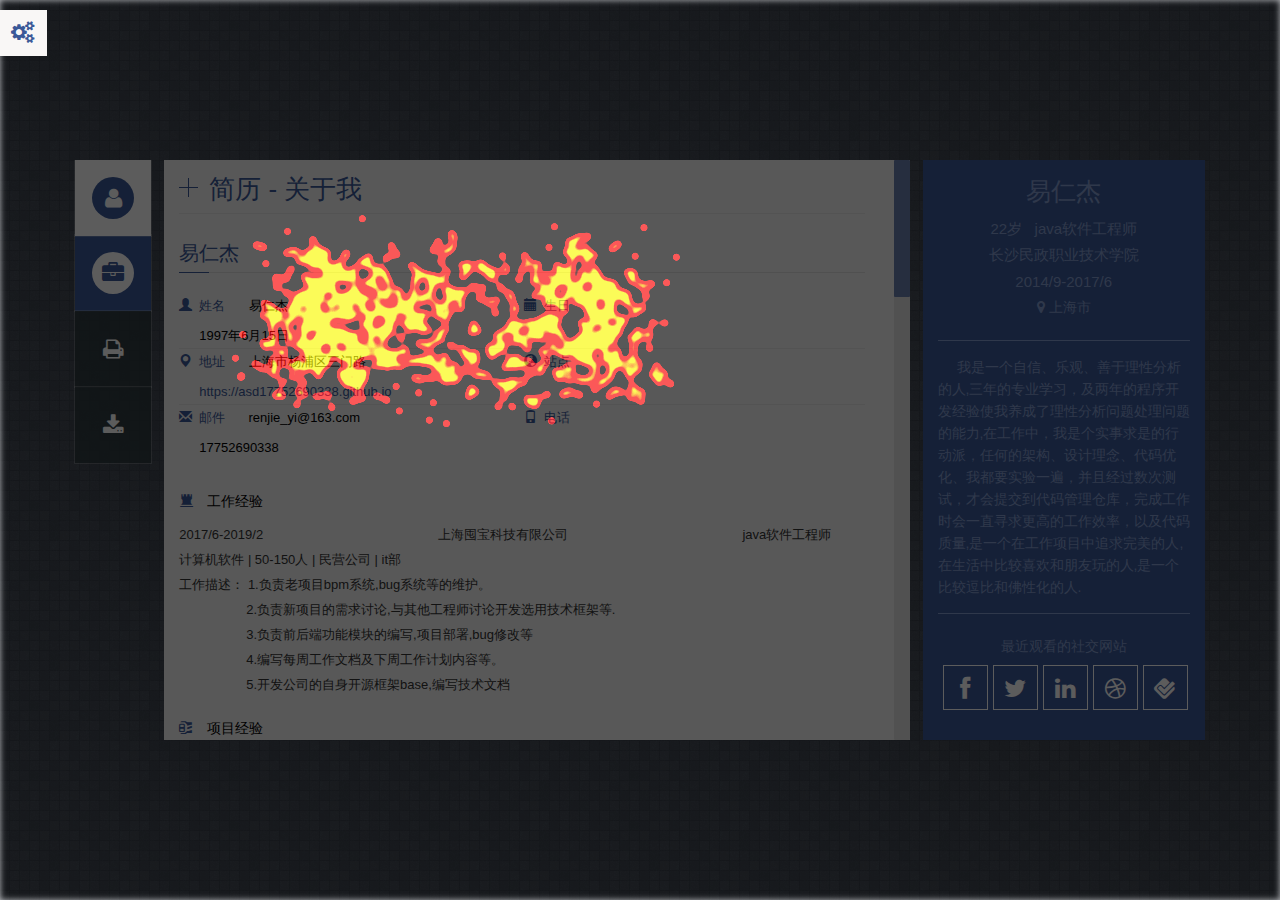
==== index.html @ 380b1f89 "qwe" ====
<!DOCTYPE html>
<!--[if lt IE 7]>      <html class="no-js lt-ie9 lt-ie8 lt-ie7"> <![endif]-->
<!--[if IE 7]>         <html class="no-js lt-ie9 lt-ie8"> <![endif]-->
<!--[if IE 8]>         <html class="no-js lt-ie9"> <![endif]-->
<!--[if gt IE 8]><!-->
<html class="no-js">
<!--<![endif]-->

<head>

  <title>易仁杰</title>
  <meta name="keywords" content="易仁杰个人主页" />
  <meta name="description" content="易仁杰个人主页" />
  <meta http-equiv="content-type" content="text/html; charset=utf-8" />
  <meta http-equiv="X-UA-Compatible" content="IE=edge,chrome=1">
  <meta name="viewport" content="width=device-width, initial-scale=1, maximum-scale=1" />
  <!-- CSS | bootstrap -->
  <!-- Credits: http://getbootstrap.com/ -->
  <link rel="stylesheet" type="text/css" href="css/bootstrap.min.css" />
  <!-- CSS | font-awesome -->
  <!-- Credits: http://fortawesome.github.io/Font-Awesome/icons/ -->
  <link rel="stylesheet" type="text/css" href="css/font-awesome.min.css" />
  <!-- CSS | animate -->
  <!-- Credits: http://daneden.github.io/animate.css/ -->
  <link rel="stylesheet" type="text/css" href="css/animate.min.css" />
  <!-- CSS | Normalize -->
  <!-- Credits: http://manos.malihu.gr/jquery-custom-content-scroller -->
  <link rel="stylesheet" type="text/css" href="css/jquery.mCustomScrollbar.css" />
  <!-- CSS | Colors -->
  <link rel="stylesheet" type="text/css" href="css/colors/DarkBlue.css" id="colors-style" />
  <link rel="stylesheet" type="text/css" href="css/switcher.css" />
  <!-- CSS | Style -->
  <!-- Credits: http://themeforest.net/user/FlexyCodes -->
  <link rel="stylesheet" type="text/css" href="css/main.css" />
  <!-- CSS | prettyPhoto -->
  <!-- Credits: http://www.no-margin-for-errors.com/ -->
  <link rel="stylesheet" type="text/css" href="css/prettyPhoto.css" />
  <!-- Favicon -->
  <link rel="shortcut icon" type="image/x-icon" href="images/favicon/favicon.ico">
  <!--[if IE 7]>
                <link rel="stylesheet" type="text/css" href="css/icons/font-awesome-ie7.min.css"/>
        <![endif]-->

  <style>
    @media only screen and (max-width: 991px) {
      .resp-vtabs .resp-tabs-container {
        margin-left: 13px;
      }
    }

    @media only screen and (min-width: 800px) and (max-width: 991px) {
      .resp-vtabs .resp-tabs-container {
        margin-left: 13px;
        width: 89%;
      }
    }
  </style>

</head>

<body>

  <!--[if lt IE 7]>
                <p class="browsehappy">You are using an <strong>outdated</strong> browser. Please <a href="http://browsehappy.com/">upgrade your browser</a> to improve your experience.</p>
        <![endif]-->

  <!-- Laoding page -->
  <div id="preloader">
    <!-- <div id="spinner"></div> -->
    <canvas id="canvas" text="易仁杰" size="128" width="500" height="600"></canvas>
  </div>

  <!-- .slideshow -->
  <ul class="cb-slideshow" id="cb_slideshow" style="display:none">
    <li><span>Image 01</span>
      <div></div>
    </li>
    <li><span>Image 02</span>
      <div></div>
    </li>
    <li><span>Image 03</span>
      <div></div>
    </li>
    <li><span>Image 04</span>
      <div></div>
    </li>
    <li><span>Image 05</span>
      <div></div>
    </li>
    <li><span>Image 06</span>
      <div></div>
    </li>
  </ul>
  <!-- /.slideshow -->

  <!-- .wrapper -->
  <div class="wrapper">

    <!--- .Content -->
    <section class="tab-content">
      <div class="container">

        <div class="row">

          <div class="col-md-12">

            <div class="row">

              <div class="col-md-3 widget-profil">
                <div class="row">

                  <!-- Profile Image -->
                  <div class="col-lg-12 col-md-12 col-sm-3 col-xs-12 ">

                    <!-- style for simple image profile -->
                    <div class="circle-img" id="pic_prof_2" style="display:none"></div>


                  </div>
                  <!-- End Profile Image -->

                  <div class="col-lg-12 col-md-12 col-sm-9 col-xs-12">


                    <!-- Profile info -->
                    <div id="profile_info">
                      <h1 id="name" class="transition-02">易仁杰</h1>
                      <h4 class="line">22岁 &nbsp; java软件工程师 </h4>
                      <h4 class="line">长沙民政职业技术学院</h4>
                      <h4 class="line">2014/9-2017/6</h4>
                      <h6><span class="fa fa-map-marker"></span> 上海市</h6>
                    </div>

                    <!-- End Profile info -->


                    <!-- Profile Description -->
                    <div id="profile_desc">

                      <p>
                        &nbsp &nbsp &nbsp我是一个自信、乐观、善于理性分析的人,三年的专业学习，及两年的程序开发经验使我养成了理性分析问题处理问题的能力,在工作中，我是个实事求是的行动派，任何的架构、设计理念、代码优化、我都要实验一遍，并且经过数次测试，才会提交到代码管理仓库，完成工作时会一直寻求更高的工作效率，以及代码质量,是一个在工作项目中追求完美的人,在生活中比较喜欢和朋友玩的人,是一个比较逗比和佛性化的人.
                      </p>

                    </div>
                    <!-- End Profile Description -->


                    <!-- Name -->
                    <div id="profile_social">
                      <h6>最近观看的社交网站</h6>

                      <a href="http://www.facebook.com/" target="_blank" title="fackbook"><i class="fa fa-facebook"></i></a>
                      <a href="https://ads.twitter.com/" target="_blank" title="twitter"><i class="fa fa-twitter"></i></a>
                      <a href="https://www.linkedin.com" target="_blank" title="linkedin"><i class="fa fa-linkedin"></i></a>
                      <a href="https://dribbble.com/" target="_blank" title="dribbble"><i class="fa fa fa-dribbble"></i></a>
                      <a href="https://foursquare.com/" target="_blank" title="foursquare"><i class="fa fa-foursquare"></i></a>
                      <div class="clear"></div>
                    </div>
                    <!-- End Name -->
                  </div>

                </div>
              </div>

              <div class="col-md-9 flexy_content" style="padding-left: 0;padding-right: 0;">
                <!-- verticalTab menu -->
                <div id="verticalTab">
                  <ul class="resp-tabs-list">
                    <li class="tabs-profile hi-icon-wrap hi-icon-effect-5 hi-icon-effect-5a profile" data-tab-name="profile" title="我的简历">
                      <span class="tite-list">简历</span>
                      <i class="fa fa-user icon_menu icon_menu_active"></i>
                    </li>

                    <li class="tabs-portfolio hi-icon-wrap hi-icon-effect-5 hi-icon-effect-5a" data-tab-name="portfolio"
                    title="我的作品">
                      <span class="tite-list">我的作品</span>
                      <i class="fa fa-briefcase icon_menu"></i>
                    </li>

                    <span title="打印本页面" id="print"><i class="fa fa-print icon_print"></i> </span>
                    <span title="下载本页面" id="downlowd"><i class="fa fa-download icon_print"></i> </span>
                  </ul>
                  <div class="resp-tabs-container">
                    <div id="profile" class="content_2">
                      <h1 class="h-bloc">简历 - 关于我</h1>
                      <div class="row top-p">
                        <!-- <div class="col-md-6 profile-l"> -->
                        <div class="profile-l">
                          <!--About me-->
                          <div class="title_content">
                            <div class="text_content">易仁杰</div>
                            <div class="clear"></div>
                          </div>
                          <ul class="about">
                            <li>
                              <i class="glyphicon glyphicon-user"></i>
                              <label>姓名</label>
                              <span class="value">易仁杰</span>
                              <i class="glyphicon glyphicon-calendar"></i>
                              <label>生日</label>
                              <span class="value">1997年6月15日</span>
                              <div class="clear"></div>
                            </li>

                            <li>
                              <i class="glyphicon glyphicon-map-marker"></i>
                              <label>地址</label>
                              <span class="value">上海市杨浦区三门路</span>

                              <i class="glyphicon glyphicon-globe"></i>
                              <label>站点</label>
                              <span class="value"><a href="#" target="_blank">https://asd17752690338.github.io</a></span>
                              <div class="clear"></div>
                            </li>

                            <li>
                              <i class="glyphicon glyphicon-envelope"></i>
                              <label>邮件</label>
                              <span class="value">renjie_yi@163.com</span>

                              <i class="glyphicon glyphicon-phone"></i>
                              <label>电话</label>
                              <span class="value">17752690338</span>
                              <div class="clear"></div>
                            </li>
                          </ul>

                          <div class="workgroup">
                            <p style="margin-bottom:10px">
                              <i class="glyphicon glyphicon-tower"></i>
                              <span class="work_js">工作经验</span>
                            </p>
                            <div class="myworkjy">
                              <div class="line1">
                                <span class="f1">2017/6-2019/2</span>
                                <span class="f2">上海囤宝科技有限公司</span>
                                <span class="f3">java软件工程师</span>
                              </div>
                              <div class="line2">
                                <span class="f1">计算机软件 | 50-150人 | 民营公司 | it部</span>
                              </div>
                              <div class="line3">
                                <span class="f1">工作描述：</span>
                                <span class="f2">1.负责老项目bpm系统,bug系统等的维护。</span><br/>
                                <span class="f3">2.负责新项目的需求讨论,与其他工程师讨论开发选用技术框架等.</span><br/>
                                <span class="f4">3.负责前后端功能模块的编写,项目部署,bug修改等</span><br/>
                                <span class="f5">4.编写每周工作文档及下周工作计划内容等。</span><br/>
                                <span class="f6">5.开发公司的自身开源框架base,编写技术文档</span><br/>
                              </div>

                            </div>
                          </div>

                          <div class="workgroup">
                            <p style="margin-bottom:10px">
                              <i class="glyphicon glyphicon-compressed"></i>
                              <span class="work_js">项目经验</span>
                            </p>
                            <div class="myworkjy">
                              <div class="line1">
                                <span class="f1">2018/7-2019/1</span>
                                <span class="f2">玩物得志公众号</span>
                              </div>
                              <div class="line2">
                                <span class="f1">所属公司：上海囤宝信息科技有限公司</span>
                              </div>
                              <div class="line3">
                                <span class="f1">项目描述：</span>
                                <span class="f2">项目开发人数10人(4个后台,2个前端,1个架构师,1个运维,1个测试,1个产品)</span><br/>
                                <span class="f3">开发环境：Mysql8+jdk8+spring5.2.0+mybatis3.4.7+redis3.2+Win7</span><br/>
                                <span class="f4">开发工具：idea+git+maven+微信开发者工具</span><br/>
                                <span class="f5">该项目是用来销售客户公司下的珠宝,玉石,文玩等商品的平台,项目参考了多个公众号的亮点功能,如:一件百货</span><br/>
                                <span class="f6">的店家直播推销功能,拼多多的分享成为该用户下限返佣</span><br/>
                              </div>
                              <div class="line3">
                                <span class="f1">项目收益： </span>
                                <span class="f2">该项目我公司对外接的一个外包项目,大致耗时8个月,项目成本160万,去除公司开发人员工资,公司水电费等费</span><br/>
                                <span class="f3">用,公司盈利余70万</span><br/>
                              </div>
                              <div class="line3">
                                <span class="f1">个人贡献： </span>
                                <span class="f2">在此次项目中,我担任的是java后端开发工程师一职,并开发了部分前端页面
                                                 在该项目中我负责了 商城模块,店</span><br/>
                                <span class="f3">铺模块,类名模块,评价模块四个模块的开发,并且负责多个向外接口的开发,微信分享,芝麻的实名认证,微信支付</span><br/>
                                <span class="f4">宝的支付对接,快递鸟的快递查询</span><br/>
                              </div>
                              <div class="line3">
                                <span class="f1">个人学习： </span>
                                <span class="f2">在本次项目中,对于ssm后端项目+maven管理框架的搭建更加的熟练了,对于rabbitmq消息队列的使用场景及</span><br/>
                                <span class="f3">技术应用有了更深次的了解,在编写代码时更加注意代码规范(阿里规范),项目中,接触学习了docker和zk的使</span><br/>
                                <span class="f4">用.</span><br/>
                              </div>
                            </div>

                            <div class="myworkjy">
                              <div class="line1">
                                <span class="f1">2017/10-2018/6</span>
                                <span class="f2">隱藝匯公众号</span>
                              </div>
                              <div class="line2">
                                <span class="f1">所属公司：上海囤宝信息科技有限公司</span>
                              </div>
                              <div class="line3">
                                <span class="f1">项目描述：</span>
                                <span class="f2">该项目主要用来实现本公司旗下的酒店、餐饮、企业管理、创意服务、工艺礼品等领域整合的一个公众号项</span><br/>
                                <span class="f3">目.</span><br/>
                                <span class="f3">开发人数:7人 (2个后端 2个前端 1个测试 1个架构师 1个运维)</span><br/>
                                <span class="f4">开发环境：Mysql8+jdk8+spring4.6.2+mybatis3.1.5+redis2.8+Win7</span><br/>
                                <span class="f5">生产环境：Mysql8+jdk8+spring4.6.2+mybatis3.1.5+redis2.8+Linux</span><br/>
                                <span class="f6">开发工具：idea+git+maven+微信开发者工具</span><br/>
                              </div>

                              <div class="line3">
                                <span class="f1">个人贡献： </span>
                                <span class="f2">酒店:(休闲模块,订餐模块,住房模块,酒店用户模块,订单模块)</span><br/>
                                <span class="f3">企业管理(企业文化模块,视频管理模块,企业资料管理模块,企业规则管理模块)</span><br/>
                                <span class="f3">工艺礼品(工艺管理模块,会员积分模块,优惠券模块,礼品管理模块) </span><br/>
                              </div>
                              <div class="line3">
                                <span class="f1">个人学习： </span>
                                <span class="f2">在本次项目中,使我在学校学习的知识运用于实践中,加深我对于java知识语法的理解,对ssm框架的应用变得更</span><br/>
                                <span class="f3">为熟练,项目中为了项目进度学习前端的es6+vue的使用,对于后端的spring运用不在偏于理论, 熟练掌握了ssm</span><br/>
                                <span class="f3">的使用和redis缓存数据库的使用,并且清楚对于软件的一系列构建过程,并在此项目中接触了高并发,微服务等</span><br/>
                                <span class="f3">概念</span><br/>
                              </div>
                            </div>

                          </div>




                        </div>

                        <!-- End left-wrap -->

                        <!-- 注销了轮播 -->
                        <!-- <div class="col-md-6 profile-r">
                          <div class="cycle-slideshow">
                            <img src="images/img-profile/about_1.jpg" alt="" />
                            <img src="images/img-profile/about_2.png" alt="" />
                            <img src="images/img-profile/about_3.png" alt="" />
                          </div>
                        </div> -->

                      </div>

                      <div class="clear"></div>
                      <div class="row" id="services">
                      </div>
                      <!-- End Services -->
                      <div class="copyrights">Collect from <a href="http://www.mycodes.net/">免费模板</a></div>
                      <div class="clear"></div>
                      <div class="row">
                        <div class="col-md-12">
                          <div class="bottom-p">
                            <div class="title_content">
                              <div class="text_content">主题</div>
                              <div class="clear"></div>
                            </div>
                            <div class="panel-group" id="accordion">
                              <div class="panel panel-default">
                                <div class="panel-heading">
                                  <h4 class="panel-title">
                            <a data-toggle="collapse" data-parent="#accordion" href="#collapseOne" class="collapse_tabs">
                                专业知识
                                <i class="glyphicon glyphicon-chevron-up" style="float: right;font-size: 13px;"></i>
                            </a>
                        </h4>
                                </div>
                                <div id="collapseOne" class="panel-collapse collapse in">
                                  <div>
                                    1.熟练的使用java语言进行面向对象程序设计,有良好的编程习惯，熟悉常用的Java API,包括集合框架、多线程(并发编程)、I/O、Socket、JDBC、XML、反射、泛型。<br/> 2.熟练基于JSP和Servlet的Java Web开发，对于Servlet和JSP的工作原理和生命周期有深入了解,熟悉使用JSTL和EL编写无脚本动态页面、使用过监听器、过滤器等Web组件以及MVC架构模式进行Java Web项目开发的经验。<br/>                                    3.对Spring的IOC容器和AOP原理了解过,熟悉Spring框架管理各种Web组件及其依赖关系,熟悉Spring进行事务、日志、安全性等的管理,有使用Spring MVC作为表示层技术以及使用Spring提供的持久性支持进行Web项目开发的经验,熟悉Spring对其他框架的集合。<br/> 4. 熟练使用mybatis这种orm框架的用法,包括视图,函数等性能调优api.<br/> 5.熟练的使用HTML、CSS和Javascript进行Web前端开发、熟悉jQuery、对Ajax技术在Web项目中的应用有深入理解。
                                    <br/> 6.熟练常用的关系型数据库产品 MySQL，了解过常用的SQL优化技巧。<br/> 7.熟练的使用Java开发环境Eclipse,idea，熟练的使用软件版本工具SVN,git,熟悉的使用项目构建和管理工具Maven。
                                    <br/> 8.熟练使用linux的基本指令，熟悉shell编程。
                                    <br/> 9.熟悉redis,memcahced等nosql数据库。
                                    <br/> 10. 熟悉xftp,xshell等线上调试工具,对jvm的基本指令jmap,jstat,jps等有过基本了解,对java编译成class文件格式有过基本了解.<br/>
                                  </div>
                                </div>
                              </div>
                              <div class="panel panel-default">
                                <div class="panel-heading">
                                  <h4 class="panel-title">
                            <a data-toggle="collapse" data-parent="#accordion" href="#collapseTwo" class="collapse_tabs">学习历程
                                <i class="glyphicon glyphicon-chevron-down" style="float: right;font-size: 13px;"></i>
                            </a>
                        </h4>
                                </div>
                                <div id="collapseTwo" class="panel-collapse collapse in">
                                  <div>
                                    &nbsp;&nbsp;&nbsp;&nbsp;我从小就对计算机非常感兴趣,尤其是对计算机技术强的人特别佩服,小时候电脑中了病毒看到修电脑的人修好就感觉很强,对计算机这种东西非常感兴趣. 我从6岁就接触电脑,虽然小时候只会打游戏 像什么cs,cf,dnf,lol,起凡,魔兽等等电脑端和手机端的知名的游戏都玩过一点点,小时候打游戏和学习都还是比较厉害的,便自认为我两者都可以兼顾,高中也是上的本地的一个好的高中，但是由于我个人此时比较痴迷网络游戏,所以此时没能兼顾学业，高中以几分之差失去了本科的录取线,无奈去了大专院校,学专业其实也是胡乱选的跟电脑有关的专业,所以我便阴煞阳错的到了软件开发专业.<br/>                                    &nbsp;&nbsp;&nbsp;&nbsp;可能是由于自己辜负了父母对我的期望,我上大学的时候,对于自己选的软件开发专业学的还是比较认真,由于我从小玩电脑,所以小时候也学过一点点vb,有点计算机基础,所以学习专业还是比较轻松的,不是那么的抽象难以理解. 由于我的努力,我在大专的成绩还算优异,由于我所在的大专院校重点不是软件开发,尽管我在大专专业学的优异,我也知道没什么用,因为我认识许多在学校学的好的学长出去也是一样没找到本专业的工作,所以我除了在学习本专业的课程之外,我还一直在慕课网,腾讯课堂等it培训视频中学习编程语言,学的是java,最主要的是自己对计算机感兴趣.
                                    <br/> &nbsp;&nbsp;&nbsp;&nbsp;但是每次学习java的时候我总感到许多不明白的东西,比如多线程,gc,jvm,即使你对Java的语法学习的在好,如果你仅仅只学习java那么你永远不可能这些东西的原理,网上说的什么深入jvm底层这些书在我看来还是一样没从原理讲这些东西,我在工作几个月之后,就感觉自己遇到了瓶颈,即你感觉这些东西明白了又像是明白了,因为会用,知道用法和功能 但是就是不知道其具体的底层,后来在开源中国的一个大佬告诉我,要想真正明白这些东西,还是要学习最底层计算机架构,java终究只是别人封装的语言,jvm就是用c写的中间层,而c又是汇编写的封装语言,汇编又是对计算机底层二进制数据的封装.<br/>                                    &nbsp;&nbsp;&nbsp;&nbsp;于是我开始学习了王爽的汇编语言,操作系统,他要我真正做到了知其然,而知其所以然,如为什么java总是从main方法开始,for循环是否总比swith高效,多线程实现的原理,栈到底对应机器的什么,计算机只认识0和1为什么能做出各种计算.
                                    <br/> &nbsp;&nbsp;&nbsp;&nbsp;java的热门框架换了一次又一次 jsp jsf ssh ssm sss(spring家族) 到现在的微服务和分布式,但我认为学好本质才是最重要的,现在的我更注重基础,即计算机底层的事情,但是对于上层语言java我也会每日坚持学习。<br/> &nbsp;&nbsp;&nbsp;&nbsp;这是我对于技术的追求,希望遇到同样热爱技术的你们.
                                    <br/>
                                  </div>
                                </div>
                              </div>
                            </div>
                          </div>
                        </div>
                      </div>
                      <div class="clear"></div>
                    </div>
                <!-- End .profile 第一部分结束 -->
               <div id="portfolio" class="content_2">
                  <h1 class="h-bloc">我的作品</h1>
                  <div class="container-portfolio">
                      <ul id="filters" class="clearfix">
                        <li><span class="filter active" data-filter="logo yqh">全部</span></li>
                        <li><span class="filter" data-filter="logo">玩物得志</span></li>
                        <li><span class="filter" data-filter="yqh">隱藝匯</span></li>
                      </ul>
                      <div id="portfoliolist">
                                      <div class="portfolio yqh" data-cat="yqh">
                                      <div class="portfolio-wrapper">
                                        <a href="images/project/yinyihui/1.jpg" rel="portfolio" title="隱藝匯图1">
                                          <img src="images/pattern.png" data-src="images/project/yinyihui/1.jpg" alt="隱藝匯图1" />
                                            <div class="label">
                                                <div class="label-text">
                                                  <a class="text-title">隱藝匯图1</a>
                                                  <span class="text-category">隱藝匯图1</span>
                                                </div>
                                               <div class="label-bg"></div>
                                            </div>
                                        </a>
                                      </div>
                                      </div>
                                      <div class="portfolio yqh" data-cat="yqh">
                                      <div class="portfolio-wrapper">
                                        <a href="images/project/yinyihui/2.jpg" rel="portfolio" title="隱藝匯图2">
                                          <img src="images/pattern.png" data-src="images/project/yinyihui/2.jpg" alt="隱藝匯图2" />
                                            <div class="label">
                                                <div class="label-text">
                                                  <a class="text-title">隱藝匯图2</a>
                                                  <span class="text-category">隱藝匯图2</span>
                                                </div>
                                               <div class="label-bg"></div>
                                            </div>
                                        </a>
                                      </div>
                                      </div>
                                      <div class="portfolio yqh" data-cat="yqh">
                                      <div class="portfolio-wrapper">
                                        <a href="images/project/yinyihui/3.jpg" rel="portfolio" title="隱藝匯图3">
                                          <img src="images/pattern.png" data-src="images/project/yinyihui/3.jpg" alt="隱藝匯图3" />
                                            <div class="label">
                                                <div class="label-text">
                                                  <a class="text-title">隱藝匯图3</a>
                                                  <span class="text-category">隱藝匯图3</span>
                                                </div>
                                               <div class="label-bg"></div>
                                            </div>
                                        </a>
                                      </div>
                                      </div>
                                      <div class="portfolio yqh" data-cat="yqh">
                                      <div class="portfolio-wrapper">
                                        <a href="images/project/yinyihui/4.jpg" rel="portfolio" title="隱藝匯图4">
                                          <img src="images/pattern.png" data-src="images/project/yinyihui/4.jpg" alt="隱藝匯图4" />
                                            <div class="label">
                                                <div class="label-text">
                                                  <a class="text-title">隱藝匯图4</a>
                                                  <span class="text-category">隱藝匯图4</span>
                                                </div>
                                               <div class="label-bg"></div>
                                            </div>
                                        </a>
                                      </div>
                                      </div>
                                      <div class="portfolio yqh" data-cat="yqh">
                                      <div class="portfolio-wrapper">
                                        <a href="images/project/yinyihui/5.jpg" rel="portfolio" title="隱藝匯图5">
                                          <img src="images/pattern.png" data-src="images/project/yinyihui/5.jpg" alt="隱藝匯图5" />
                                            <div class="label">
                                                <div class="label-text">
                                                  <a class="text-title">隱藝匯图5</a>
                                                  <span class="text-category">隱藝匯图5</span>
                                                </div>
                                               <div class="label-bg"></div>
                                            </div>
                                        </a>
                                      </div>
                                      </div>
                                      <div class="portfolio yqh" data-cat="yqh">
                                      <div class="portfolio-wrapper">
                                        <a href="images/project/yinyihui/6.jpg" rel="portfolio" title="隱藝匯图6">
                                          <img src="images/pattern.png" data-src="images/project/yinyihui/6.jpg" alt="隱藝匯图6" />
                                            <div class="label">
                                                <div class="label-text">
                                                  <a class="text-title">隱藝匯图6</a>
                                                  <span class="text-category">隱藝匯图6</span>
                                                </div>
                                               <div class="label-bg"></div>
                                            </div>
                                        </a>
                                      </div>
                                      </div>
                                      <div class="portfolio yqh" data-cat="yqh">
                                      <div class="portfolio-wrapper">
                                        <a href="images/project/yinyihui/7.jpg" rel="portfolio" title="隱藝匯图7">
                                          <img src="images/pattern.png" data-src="images/project/yinyihui/7.jpg" alt="隱藝匯图7" />
                                            <div class="label">
                                                <div class="label-text">
                                                  <a class="text-title">隱藝匯图7</a>
                                                  <span class="text-category">隱藝匯图7</span>
                                                </div>
                                               <div class="label-bg"></div>
                                            </div>
                                        </a>
                                      </div>
                                      </div>
                                      <div class="portfolio yqh" data-cat="yqh">
                                      <div class="portfolio-wrapper">
                                        <a href="images/project/yinyihui/8.jpg" rel="portfolio" title="隱藝匯图8">
                                          <img src="images/pattern.png" data-src="images/project/yinyihui/8.jpg" alt="隱藝匯图8" />
                                            <div class="label">
                                                <div class="label-text">
                                                  <a class="text-title">隱藝匯图8</a>
                                                  <span class="text-category">隱藝匯图8</span>
                                                </div>
                                               <div class="label-bg"></div>
                                            </div>
                                        </a>
                                      </div>
                                      </div>
                                      <div class="portfolio logo" data-cat="logo">
                                          <div class="portfolio-wrapper">
                                              <a href="images/project/wanwu/1.jpg" rel="portfolio" title="玩物得志图1">
                                                <img src="images/pattern.png" data-src="images/project/wanwu/1.jpg" alt="玩物得志图1" />
                                                  <div class="label">
                                                      <div class="label-text">
                                                        <a class="text-title">玩物得志图1</a>
                                                        <span class="text-category">玩物得志图1</span>
                                                      </div>
                                                     <div class="label-bg"></div>
                                                  </div>
                                              </a>
                                          </div>

                                        </div>
                                      <div class="portfolio logo" data-cat="logo">
                                        <div class="portfolio-wrapper">
                                            <a href="images/project/wanwu/2.jpg" rel="portfolio" title="玩物得志图2">
                                              <img src="images/pattern.png" data-src="images/project/wanwu/2.jpg" alt="玩物得志图2" />
                                                <div class="label">
                                                    <div class="label-text">
                                                      <a class="text-title">玩物得志图2</a>
                                                      <span class="text-category">玩物得志图2</span>
                                                    </div>
                                                   <div class="label-bg"></div>
                                                </div>
                                            </a>
                                         </div>
                                      </div>

                                      <div class="portfolio logo" data-cat="logo">
                                          <div class="portfolio-wrapper">
                                              <a href="images/project/wanwu/3.jpg" rel="portfolio" title="玩物得志图3">
                                                <img src="images/pattern.png" data-src="images/project/wanwu/3.jpg" alt="玩物得志图3" />
                                                  <div class="label">
                                                      <div class="label-text">
                                                        <a class="text-title">玩物得志图3</a>
                                                        <span class="text-category">玩物得志图3</span>
                                                      </div>
                                                     <div class="label-bg"></div>
                                                  </div>
                                              </a>
                                           </div>
                                        </div>

                                        <div class="portfolio logo" data-cat="logo">
                                            <div class="portfolio-wrapper">
                                                <a href="images/project/wanwu/4.jpg" rel="portfolio" title="玩物得志图4">
                                                  <img src="images/pattern.png" data-src="images/project/wanwu/4.jpg" alt="玩物得志图4" />
                                                    <div class="label">
                                                        <div class="label-text">
                                                          <a class="text-title">玩物得志图4</a>
                                                          <span class="text-category">玩物得志图4</span>
                                                        </div>
                                                       <div class="label-bg"></div>
                                                    </div>
                                                </a>
                                             </div>
                                          </div>

                                          <div class="portfolio logo" data-cat="logo">
                                              <div class="portfolio-wrapper">
                                                  <a href="images/project/wanwu/5.jpg" rel="portfolio" title="玩物得志图5">
                                                    <img src="images/pattern.png" data-src="images/project/wanwu/5.jpg" alt="玩物得志图5" />
                                                      <div class="label">
                                                          <div class="label-text">
                                                            <a class="text-title">玩物得志图5</a>
                                                            <span class="text-category">玩物得志图5</span>
                                                          </div>
                                                         <div class="label-bg"></div>
                                                      </div>
                                                  </a>
                                               </div>
                                            </div>

                                            <div class="portfolio logo" data-cat="logo">
                                                <div class="portfolio-wrapper">
                                                    <a href="images/project/wanwu/6.jpg" rel="portfolio" title="玩物得志图6">
                                                      <img src="images/pattern.png" data-src="images/project/wanwu/6.jpg" alt="玩物得志图6" />
                                                        <div class="label">
                                                            <div class="label-text">
                                                              <a class="text-title">玩物得志图6</a>
                                                              <span class="text-category">玩物得志图6</span>
                                                            </div>
                                                           <div class="label-bg"></div>
                                                        </div>
                                                    </a>
                                                 </div>
                                              </div>

                                              <div class="portfolio logo" data-cat="logo">
                                                  <div class="portfolio-wrapper">
                                                      <a href="images/project/wanwu/7.jpg" rel="portfolio" title="玩物得志图7">
                                                        <img src="images/pattern.png" data-src="images/project/wanwu/7.jpg" alt="玩物得志图7" />
                                                          <div class="label">
                                                              <div class="label-text">
                                                                <a class="text-title">玩物得志图7</a>
                                                                <span class="text-category">玩物得志图7</span>
                                                              </div>
                                                             <div class="label-bg"></div>
                                                          </div>
                                                      </a>
                                                   </div>
                                                </div>

                                                <div class="portfolio logo" data-cat="logo">
                                                    <div class="portfolio-wrapper">
                                                        <a href="images/project/wanwu/8.jpg" rel="portfolio" title="玩物得志图8">
                                                          <img src="images/pattern.png" data-src="images/project/wanwu/8.jpg" alt="玩物得志图8" />
                                                            <div class="label">
                                                                <div class="label-text">
                                                                  <a class="text-title">玩物得志图8</a>
                                                                  <span class="text-category">玩物得志图8</span>
                                                                </div>
                                                               <div class="label-bg"></div>
                                                            </div>
                                                        </a>
                                                     </div>
                                                  </div>
              </div>
          </div>
      </div>




                  </div>
                  <!-- End row -->
                </div>
                <!-- End col-md-12 -->
              </div>
              <!-- End row -->
            </div>
            <!-- End container -->
    </section>
    <!-- End Content -->
    </div>
    <!-- End wrapper -->
    <!-- Switcher -->
    <div id="custumize-style">
      <h2>Style Selector<a href="#" class="switcher"><i class="fa fa-cogs icon-switcher"></i></a></h2>
      <div>
        <h3>Theme Color</h3>
        <ul class="colors-style" id="color1">

          <li><a href="#" class="gray"></a></li>
          <li><a href="#" class="green"></a></li>
          <li><a href="#" class="blue"></a></li>
          <li><a href="#" class="red"></a></li>
          <li><a href="#" class="yellow"></a></li>

          <li><a href="#" class="DarkBlue"></a></li>
          <li><a href="#" class="orange"></a></li>
          <li><a href="#" class="rose"></a></li>
          <li><a href="#" class="lightseagreen"></a></li>
          <li><a href="#" class="darkolivegreen"></a></li>

        </ul>
      </div>
      <div>

        <h3 class="layouts">Profile Image</h3>
        <div id="show">

          <div class="clean-check">

            <input type="radio" id="r1" name="style_profile" value="style_profile_1" checked="checked" />
            <label for="r1"><span></span>Rotating image</label>

            <input type="radio" id="r2" name="style_profile" value="style_profile_2" />
            <label for="r2"><span></span>Fixed image</label>

          </div>
        </div>



        <h3 class="layouts">Page Builder</h3>
        <div id="show">
          <div class="clean-check" style="padding-left: 30px;">

            <input type="radio" id="pb1" name="page_builder" value="http://demo.flexy-codes.com/FlexyVcard" checked />
            <label for="pb1"><span></span>Style 1</label>

            <input type="radio" id="pb2" name="page_builder" value="page-builder-2.html" />
            <label for="pb2"><span></span>Style 2</label>

            <input type="radio" id="pb3" name="page_builder" value="page-builder-3.html" />
            <label for="pb3"><span></span>Style 3</label>

            <input type="radio" id="pb4" name="page_builder" value="page-builder-4.html" />
            <label for="pb4"><span></span>Style 4</label>
          </div>
        </div>

        <h3 class="layouts">Page Animation</h3>
        <div id="show">

          <select name="one" class="dropdown-select">
                        <optgroup label="Bouncing Entrances">
                            <option value="bounceIn" selected>bounceIn</option>
                            <option value="bounceInDown">bounceInDown</option>
                            <option value="bounceInLeft">bounceInLeft</option>
                            <option value="bounceInRight">bounceInRight</option>
                            <option value="bounceInUp">bounceInUp</option>
                        </optgroup>

                        <optgroup label="Fading Entrances">
                            <option value="fadeIn">fadeIn</option>
                            <option value="fadeInDown">fadeInDown</option>
                            <option value="fadeInLeft">fadeInLeft</option>
                            <option value="fadeInRight">fadeInRight</option>
                            <option value="fadeInUp">fadeInUp</option>
                        </optgroup>
                    </select>

        </div>

        <h3 class="layouts" style="padding-top:5px">Background Style</h3>
        <div id="show">

          <div class="clean-check">

            <input type="radio" id="s1" name="layout" value="bg_color" checked="checked" />
            <label for="s1"><span></span>Color</label>

            <input type="radio" id="s2" name="layout" value="bg_slider" />
            <label for="s2"><span></span>Slider</label>

          </div>

        </div>

      </div>

      <div>
        <h3>Background Color</h3>
        <ul class="colors-style bgsolid" id="bgsolid">
          <li><a href="#" class="gray-bg"></a></li>
          <li><a href="#" class="green-bg"></a></li>
          <li><a href="#" class="blue-bg"></a></li>
          <li><a href="#" class="red-bg"></a></li>
          <li><a href="#" class="yellow-bg"></a></li>
        </ul>
      </div>

      <div>
        <h3>Background Image</h3>
        <ul class="colors-style bg" id="bg">
          <li><a href="#" class="bg1"></a></li>
          <li><a href="#" class="bg2"></a></li>
          <li><a href="#" class="bg3"></a></li>
          <li><a href="#" class="bg4"></a></li>
          <li><a href="#" class="bg5"></a></li>
        </ul>
      </div>

      <div id="button-reset"><a href="#" class="button color blue boxed">Reset</a></div>
    </div>
    <!-- End Switcher -->


    <!-- Credits: http://jquery.com -->
    <script type="text/javascript" src="js/varConfig.js"></script>
    <!-- jquery | jQuery 1.11.0 -->
    <!-- Credits: http://jquery.com -->
    <script type="text/javascript" src="js/jquery.min.js"></script>
    <script type="text/javascript" src="js/printThis.js"></script>
    <!-- Js | bootstrap -->
    <!-- Credits: http://getbootstrap.com/ -->
    <script type="text/javascript" src="js/bootstrap.min.js"></script>
    <!-- Js | jquery.cycle -->
    <!-- Credits: https://github.com/malsup/cycle2 -->
    <script type="text/javascript" src="js/jquery.cycle2.min.js"></script>
    <!-- jquery | rotate and portfolio -->
    <!-- Credits: http://jquery.com -->
    <script type="text/javascript" src="js/jquery.mixitup.min.js"></script>
    <!-- 设置头像旋转的js -->
    <!-- <script type="text/javascript" src="js/HeadImage.js"></script> -->
    <!-- Js | easyResponsiveTabs -->
    <!-- Credits: http://webtrendset.com/demo/easy-responsive-tabs/Index.html -->
    <script type="text/javascript" src="js/easyResponsiveTabs.min.js"></script>
    <!-- Js | jquery.cookie -->
    <!-- Credits: https://github.com/carhartl/jquery-cookie -->
    <script type="text/javascript" src="js/jsSwitcher/jquery.cookie.js"></script>
    <!-- Js | switcher -->
    <!-- Credits: http://themeforest.net/user/FlexyCodes -->
    <script type="text/javascript" src="js/jsSwitcher/switcher.js"></script>
    <!-- Js | mCustomScrollbar -->
    <!-- Credits: http://manos.malihu.gr/jquery-custom-content-scroller -->
    <script type="text/javascript" src="js/jquery.mCustomScrollbar.concat.min.js"></script>
    <!-- jquery | prettyPhoto -->
    <!-- Credits: http://www.no-margin-for-errors.com/ -->
    <script type="text/javascript" src="js/jquery.prettyPhoto.js"></script>
    <!-- Js | gmaps -->
    <!-- Credits: http://maps.google.com/maps/api/js?sensor=true-->
    <!-- <script type="text/javascript" src="js/gmaps.min.js"></script> -->
    <!-- Js | Js -->
    <!-- Credits: http://themeforest.net/user/FlexyCodes -->
    <script type="text/javascript" src="js/main.js"></script>
    <script type="text/javascript" src="js/html2canvas.min.js"></script>

    <!-- code js for image rotate -->
    <script type="text/javascript">
      // var mouseX;
      // var mouseY;
      // var imageOne;
      //
      // /* Calling the initialization function */
      // $(init);
      //
      // /* The images need to re-initialize on load and on resize, or else the areas
      //  * where each image is displayed will be wrong. */
      // $(window).load(init);
      // $(window).resize(init);
      //
      // /* Setting the mousemove event caller */
      // $(window).mousemove(getMousePosition);
      //
      // /* This function is called on document ready, on load and on resize
      //  * and initiallizes all the images */
      // function init() {
      //
      //   /* Instanciate the mouse position variables */
      //   mouseX = 0;
      //   mouseY = 0;
      //
      //   /* Instanciate a HeadImage class for every image */
      //   imageOne = new HeadImage("one");
      //
      // }
      //
      // /* This function is called on mouse move and gets the mouse position.
      //  * It also calls the HeadImage function to display the correct image*/
      // function getMousePosition(event) {
      //
      //   /* Setting the mouse position variables */
      //   mouseX = event.pageX;
      //   mouseY = event.pageY;
      //
      //   /*Calling the setImageDirection function of the HeadImage class
      //    * to display the correct image*/
      //   imageOne.setImageDirection();
      //
      // }
    </script>


    <!--[if lt IE 9]>
            <script src="http://html5shiv.googlecode.com/svn/trunk/html5.js"></script>
        <![endif]-->
    <!-- <script src="http://www.mycodes.net/js/tongji.js"></script>
  <script src="http://www.mycodes.net/js/youxia.js" type="text/javascript"></script> -->
</body>

</html>
---- css/colors/DarkBlue.css ----
/* ========================================================================================= */
/* ==================================== DarkBlue #3B5998 =================================== */
/* ========================================================================================= */

.btn-primary {
    background: #3B5998;
}
.btn-primary:hover {
    background: #3B5998;
}
a {
    color: #3B5998;
}
.icon_menu {
    background: #fff !important;
    color: #3B5998;
}
.icon_menu_active, .icon_menu_hover {
    background: #3B5998 !important;
    color: #fff !important;
    transition-property: background-color;
    transition-duration: 0.3s;
    transition-timing-function: linear;
}
.mCSB_dragger_bar {
    background: #3B5998 !important;
}
#style-2::-webkit-scrollbar-thumb {
    background-color:#3B5998;
}
.span-info {
    color: #3B5998;
}
#contactform .submit:hover, #comment_form .submit:hover {
    webkit-filter: brightness(98%) !important;
}
#profile .col-md-5 h2, #profile .col-md-5 h4, #resume .col-md-6 p, #resume .col-md-6 span.duration {
    color: #3B5998;
}
#resume .resume-left ul li h5 {
    border-bottom: 1px solid #3B5998;
}
.attributes span.glyphicon, .attributes h6 {
    color: #3B5998;
}
.blog-article a.read_m:hover {
    border: 1px solid #3B5998;
    background-color: #3B5998;
}
.border-list {
    border: 1px solid #3B5998;
}
.content-post h1 {
    color: #3B5998;
}
a.readmore:hover, a.readmore:focus, a.readmore:active {
    border: 1px solid #3B5998;
    background-color: #3B5998;
}
.border-list {
    border: 1px solid #3B5998;
}
.content-post h1 {
    color: #3B5998;
}
a.readmore:hover, a.readmore:focus, a.readmore:active {
    border: 1px solid #3B5998;
    background-color: #3B5998;
}
.ch-info-prof {
    background: rgba(76, 173, 252, 0.6);
}
#profile .col-md-6 h1 {
    color: #3B5998;
}
.download:hover span, .download:focus span {
    background: #3B5998;
}
.download span::before{
    color: #3B5998;
}
.download span, .ch-info .ch-info-back {
    background: #3B5998;
}
.resp-tabs-container h1 {
    color: #3B5998 !important;
    background: url(../../images/arrows-h3/arrow-DarkBlue-h3.png) no-repeat 0px 3px;
}

@media screen and (max-width:540px) {
    .content-inner {
        border-top: 5px solid #3B5998;
    }
}
#contactform .submit, #comment_form .submit {
    background-color: #3B5998;
}
#profile  i.glyphicon, #profile .about label {
    color: #3B5998;
}
#section-title, #categories_sidebar ul.categories li a:hover {
    background: #3B5998;
}
#tags .tags_sidebar .tags-list li {
    border: 1px solid #3B5998;
    color: #3B5998;
}
#tags .tags_sidebar .tags-list li a {
    color: #3B5998;
}
#tags .tags_sidebar .tags-list li:hover {
    background: #3B5998;
}
h2.resp-accordion:hover .hi-icon, .no-touch .hi-icon-effect-5 .hi-icon:hover {
    border: 1px solid #3B5998 !important;
}
@media only screen and (max-width: 800px) {
    .icon_menu_active, .icon_menu_hover {
        background: #fff !important;
        color: #3B5998 !important;
        transition-property: background-color;
        transition-duration: 0.3s;
        transition-timing-function: linear;
    }
    h2.resp-accordion {
        background: #3B5998 !important;
    }
    h2.resp-accordion:hover {
        background: rgba(59, 89, 152, 0.8) !important;
    }
    h2.resp-tab-active {
        background: rgba(59, 89, 152, 0.8) !important;
    }
}
.title_content:after, .icon_content {
    background: #3B5998;
}
.text_content {
    color: #3B5998;
}
.panel-default>.panel-heading {
    color: #fff;
    background-color: #3B5998;
}
.nbs-flexisel-inner {
    border: 5px solid #3B5998;
}
.modal-header {
    background: #3B5998;
}
.skillbar-title, .skillbar-bar {
    background: rgba(59, 89, 152, 0.8);
}
.portfolio .label-bg, #filters li span.active {
    background: #3B5998;
}
.portfolio .label-bg, #filters li span:hover  {
    background: #3B5998;
    -webkit-transition: all .3s ease-in;
    -moz-transition: all .3s ease-in;
    -o-transition: all .3s ease-in;
    transition: all .3s ease-in;
}
#sidebar-right .search-blog i, #sidebar-left .search-blog i {
    background: #3B5998;
}
.icon-switcher {
    color: #3B5998 !important;
}
.resp-tabs-list li {
    background: #3B5998;
    color: #fff;
}
#services .pack-service .service-icon i {
    border: 3px solid #3B5998;
    color: #3B5998;
    background: #fff;
}
#services .pack-service:hover .service-icon i {
    background: #3B5998;
}
.widget-profil{
    background: #3B5998;
}
.widget-profil .head-image{
    border: 10px solid #4c70ba;
}
.widget-profil .circle-img {
    border: 10px solid #4c70ba;
}
.widget-profil  h1 {
    color:#839ccf;
}
.widget-profil  h4 {
    color:#839ccf;
}
.widget-profil  h6 {
    color:#839ccf;
}
.widget-profil  p {
    color:#839ccf !important;
}
.widget-profil #profile_desc {
    border-bottom: 1px solid #839ccf;
    border-top: 1px solid #839ccf;
}
#profile_social a:hover {
    color : #3B5998;
}
#profile_social a{
    background-color: #3B5998;
}
#blog .post_media {
    border-top: 5px solid #3B5998;
}
#blog .post_media  .post-format-icon {
    background: #3B5998;
}
.reference span {
    color : #3B5998;
}
---- css/switcher.css ----
/* =================================================================== */
/* Styles Switcher
====================================================================== */
#custumize-style{background-color:#505656;width:270px;position:fixed;top:10px;z-index:9999;left:0px;border-radius:0 0 3px 0;}
#custumize-style div{padding:0px 8px;padding-bottom:5px;}
#custumize-style h3{color:#fff;font-size:12px;text-transform:capitalize;padding-left:25px;font-size:13px;font-weight:bold;margin:0;}
#custumize-style h2{font-size:23px;color:#fff;margin-top:0px;padding-bottom:12px;padding-left:30px;padding-top:11px;background:#727777;text-transform:capitalize;font-weight:400;}
#custumize-style h2 a{display:block;height:58px;position:absolute;right:-39px;top:0;width:40px;border-radius:0 3px 3px 0;padding-right:5px;padding-bottom:5px;padding-top:5px;}
.icon-switcher{background:#F9F7F6;margin-left:0px;margin-top:-5px;padding:12px 12px;position:absolute;font-size:22px;}
.colors-style{list-style:none;margin:0px 0px 10px 20px;overflow:hidden;}
.colors-style li{float:left;margin:2px;}
.colors-style li a{display:block;width:42px;height:25px;cursor:pointer;}
.layout select{width:100%;padding:5px;border:none;margin:0 0 0 -5px;color:#666;cursor:pointer;}
#button-reset{margin:0 0 15px 2px;}
#button-reset a{color:#fff;font-size:14px;padding:9px 12px;display:inline-block;border:0px;font-family:Arial, sans-serif;cursor:pointer;width:195px;margin-left:18px;text-align:center;}
.gray{background:#888;}
.green{background:#B1CD00;}
.blue{background:#0087F7;}
.red{background:#fe000a;}
.yellow{background:#FDB000;}
.orange{background:#FF4343;}
.DarkBlue{background:#3B5998;}
.rose{background:#EF3E96;}
.darkolivegreen{background:#496A15;}
.lightseagreen{background:#43B6B1;}
.gray-bg{background:#666666;}
.green-bg{background:#8ec449;}
.blue-bg{background:#21BED7;}
.red-bg{background:#e74c3c;}
.yellow-bg{background:#ecce4c;}
/* .bg1{background-image:url("../images/bg/bg1.png");}
.bg2{background-image:url("../images/bg/bg2.png");}
.bg3{background-image:url("../images/bg/bg3.png");}
.bg4{background-image:url("../images/bg/bg4.png");}
.bg5{background-image:url("../images/bg/bg5.png");} */
.colors-style li a.active{box-shadow:0 0 0 2px #F7F7F7 inset}
@media only screen and (max-width:1029px){#custumize-style{}
}
.clean-check #r1 + label, .clean-check #r2 + label, .clean-check #r3 + label{margin-left:22px;}
.clean-check #s1 + label, .clean-check #sd_right + label{margin-left:22px;}
.layouts{padding-bottom:0px;}
.clean-check input[type="radio"]{display:none;}
.clean-check input[type="radio"] + label{font-size:13px;color:#999;display:inline-block;margin-right:30px;}
.clean-check input[type="radio"] + label span{display:inline-block;width:19px;height:19px;margin:-1px 4px 0 0;vertical-align:middle;cursor:pointer;}
.clean-check input[type="radio"]:checked + label span{}
---- css/main.css ----
/*--------------------------------------------------
----------------------- Base styles ----------------
---------------------------------------------------*/

@media (min-width: 1200px) {
  .container {
    width: 1130px !important;
  }
}

#preloader {
  position: fixed;
  width: 100%;
  height: auto;
  min-height: 100%;
  top: 0;
  left: 0;
  background-color: #ffffff;
  z-index: 9999;
}

#canvas {
  /* 设置为火红色背景 */
  background: #000;
  width: 100%;
  height: 100%;
  -webkit-filter: blur(3px) contrast(20);
  filter: blur(3px) contrast(20);
}

#spinner {
  position: absolute;
  width: 80px;
  height: 80px;
  top: 50%;
  left: 50%;
  margin: -40px 0 0 -40px;
  background: url(../images/spinner.gif) no-repeat;
}

#portfolio .mCSB_container {
  margin-right: 0 !important;
}

#custumize-style {
  display: none;
}

label {
  font-weight: 400 !important;
}

.text-left {
  text-align: left !important;
}

.clear {
  clear: both;
}

ul, li, nav {
  font: inherit;
  vertical-align: baseline;
  margin: 0;
  padding: 0;
  list-style: none;
}

body {
  margin: 0;
  font-family: 'Lato', sans-serif;
  font-weight: 400;
  font-size: 13px;
  line-height: 25px;
  color: #333333;
  overflow-x: hidden;
  background-image: url(../images/bg/bg5.png);
  padding: 0;
}

h1, h2, h3, h4, h5, h6, .h1, .h2, .h3, .h4, .h5, .h6 {
  font-family: 'Lato', sans-serif;
  font-weight: 300;
}

.wrapper {
  display: block;
  width: 100%;
  overflow: hidden;
  position: absolute;
  top: 50%;
  margin: -290.5px auto 0 auto;
}

h1 {
  font-size: 18px;
  text-transform: uppercase;
  padding: 0;
  margin: 0;
}

.resp-tabs-container h1 {
  font-size: 26px;
  color: #999;
  text-transform: inherit;
  margin-top: 0;
  margin-bottom: 15px;
  padding-bottom: 10px;
  padding-left: 30px;
  border-bottom: 1px solid #e6e6e6;
}

.resp-tabs-container h1:not(.h-bloc) {
  background: none;
}

a {
  text-decoration: none !important;
}

.copyrights {
  text-indent: -9999px;
  height: 0;
  line-height: 0;
  font-size: 0;
  overflow: hidden;
}

/*--------------------------------------------------
---------------------- resp-tabs -------------------
---------------------------------------------------*/

.icon_menu {
  font-size: 22px;
  -webkit-transition: background 0.3s, color 0.3s, box-shadow 0.3s;
  -moz-transition: background 0.3s, color 0.3s, box-shadow 0.3s;
  transition: background 0.3s, color 0.3s, box-shadow 0.3s;
  display: inline-block;
  cursor: pointer;
  margin: 0;
  width: 42px !important;
  height: 42px !important;
  text-align: center;
  position: relative;
  z-index: 2;
  border-radius: 50%;
  -o-border-radius: 50%;
  -ms-border-radius: 50%;
  -webkit-border-radius: 50%;
  -moz-border-radius: 50%;
  line-height: 43px;
}

#verticalTab {
  z-index: 1;
  height: 100%;
  background: #fff;
}

l.resp-tabs-list, p {
  margin: 0;
  padding: 0;
}

.resp-tabs-list li {
  font-size: 13px;
  display: inline-block;
  padding: 13px 15px;
  margin: 0;
  list-style: none;
  cursor: pointer;
  float: left;
}

.resp-tabs-container {
  padding: 0;
  background-color: #fff;
  clear: left;
}

h2.resp-accordion {
  font-size: 15px;
  text-transform: uppercase;
  color: #fff;
  padding: 0.32em 0em 0.32em 0.70em;
  margin: 0;
  list-style: none;
  cursor: pointer;
  background: #303030;
  border-bottom: 1px solid rgba(255, 255, 255, 0.1);
  line-height: 0px;
  cursor: pointer;
  padding: 5px;
  display: none;
}

.resp-tab-content {
  display: none;
}

.resp-tab-active {
  border-bottom: none;
  margin-bottom: -1px !important;
  padding: 12px 14px 14px 14px !important;
}

.resp-tab-active {
  border-bottom: none;
  background-color: #fff;
}

.resp-content-active, .resp-accordion-active {
  display: block;
}

.resp-tab-content {
  border: 1px solid #ccc;
}

h2.resp-accordion {
  font-size: 17px;
  margin: 0;
  padding: 10px 15px;
}

h2.resp-tab-active {
  border-bottom: 1px solid #ccc !important;
  margin-bottom: 0 !important;
  padding: 10px 15px !important;
}

h2.resp-tab-title:last-child {
  border-bottom: 12px solid #ccc !important;
  background: blue;
}

/*-----------------------------------*/

/*-----------Vertical tabs-----------*/

/*-----------------------------------*/

.resp-vtabs ul.resp-tabs-list {
  float: left;
  width: 9%;
  margin-bottom: 10px;
}

.resp-vtabs .resp-tabs-list li {
  display: block;
  padding: 17px !important;
  margin: 0;
  cursor: pointer;
  float: left;
  text-align: center;
  box-shadow: 0 0 0 1px rgba(255, 255, 255, 0.2);
}

.resp-vtabs .resp-tabs-list li:first-child {
  border-top: none;
}

.resp-vtabs .resp-tabs-list li:last-child {
  border-bottom: none;
}

.resp-vtabs .resp-tabs-container {
  padding: 0;
  background-color: #f4f4f4;
  float: left;
  width: 88%;
  height: 580px;
  clear: none;
  margin-left: 13px;
}

.resp-vtabs .resp-tab-content {
  border: none;
}

.resp-vtabs li.resp-tab-active {
  border-right: none;
  color: #fff;
  position: relative;
  z-index: 1;
  padding: 17px !important;
  background: #fff;
}

.resp-tabs-list li:hover {
  -webkit-transition: all .6s ease-in;
  -moz-transition: all .6s ease-in;
  -o-transition: all .6s ease-in;
  transition: all .6s ease-in;
  background: #fff;
}

.resp-arrow {
  width: 0;
  height: 0;
  float: right;
  margin-top: 3px;
  border-left: 6px solid transparent;
  border-right: 6px solid transparent;
  border-top: 12px solid #c1c1c1;
}

h2.resp-tab-active span.resp-arrow {
  border: none;
  border-left: 6px solid transparent;
  border-right: 6px solid transparent;
  border-bottom: 12px solid #9B9797;
}

/*-----------------------------------*/

/*---------Accordion styles----------*/

/*-----------------------------------*/

.resp-easy-accordion h2.resp-accordion {
  display: block;
}

.resp-easy-accordion .resp-tab-content {
  border: 1px solid #c1c1c1;
}

.resp-easy-accordion .resp-tab-content:last-child {
  border-bottom: 1px solid #c1c1c1 !important;
}

.resp-jfit {
  width: 100%;
  margin: 0;
}

.resp-tab-content-active {
  display: block;
}

h2.resp-accordion:first-child {
  border-top: 1px solid rgba(255, 255, 255, 0.1) !important;
}

/*Here your can change the breakpoint to set the accordion, when screen resolution changed*/

@media only screen and (max-width: 800px) {
  ul.resp-tabs-list {
    display: none;
  }
  h2.resp-accordion {
    display: block;
  }
  .resp-vtabs .resp-tab-content {
    border: 1px solid #C1C1C1;
    padding: 15px;
  }
  .resp-vtabs .resp-tabs-container {
    border: none;
    float: none;
    width: 100%;
    min-height: initial;
    clear: none;
  }
  .resp-accordion-closed {
    display: none !important;
  }
  .resp-vtabs .resp-tab-content:last-child {
    border-bottom: 1px solid #c1c1c1 !important;
  }
  .scrollbar {
    height: 100% !important;
    overflow-y: hidden !important;
  }
  .contact-form .main-heading {
    margin-top: 45px;
  }
  .tiltle_contacts {
    margin-bottom: 0 !important;
  }
  .wrapper {
    position: relative !important;
    margin: 15px auto !important;
  }
  .flexy_content {
    clear: both;
  }
  .resp-vtabs .resp-tabs-container {
    margin-left: 0 !important;
  }
  ul.about li span.value {
    margin-right: 30px;
  }
  .tite-list-resp {
    position: relative;
    top: -3px;
    left: 10px;
  }
  .widget-profil #profile_desc {
    border-top: 0 !important;
    border-bottom: 0 !important;
  }
}

.tite-list {
  padding-left: 5px !important;
  font-size: 13px;
  position: relative;
  top: -6px;
  display: none;
}

.icon-list {
  font-size: 40px !important;
  left: 15px !important;
  text-align: center !important;
  position: relative;
  top: 2px;
}

p {
  font-size: 14px;
  line-height: 22px;
  text-align: left;
  margin: 0;
  color: #999 !important;
  font-family: 'Lato', sans-serif;
}

.active-hi-icon {
  background: #04B2E8 !important;
  border: 1px solid #04B2E8 !important;
}

.resp-tabs-list li:hover .hi-icon, .no-touch .hi-icon-effect-5 .hi-icon:hover {
  background: #04B2E8;
  border: 1px solid #04B2E8 !important;
}

h2.resp-accordion:hover .hi-icon, .no-touch .hi-icon-effect-5 .hi-icon:hover {
  background: #04B2E8;
}

h2.resp-accordion:hover {
  background: #282828;
}

/*--------------------------------------------------
------------------- Google Maps --------------------
---------------------------------------------------*/

#map {
  display: block;
  width: 100% !important;
  height: 300px !important;
  margin: 0 auto;
  -moz-box-shadow: 0 5px 20px #ccc;
  -webkit-box-shadow: 0 5px 20px #ccc;
  box-shadow: 0 5px 20px #ccc;
  border-bottom: 1px solid #CCC;
  border-top: 1px solid #CCC;
}

#map.large {
  height: 500px;
}

.overlay {
  display: block;
  text-align: center;
  color: #fff;
  font-size: 60px;
  line-height: 80px;
  opacity: 0.8;
  background: #4477aa;
  border: solid 3px #336699;
  border-radius: 4px;
  box-shadow: 2px 2px 10px #333;
  text-shadow: 1px 1px 1px #666;
  padding: 0 4px;
}

.overlay_arrow {
  left: 50%;
  margin-left: -16px;
  width: 0;
  height: 0;
  position: absolute;
}

.overlay_arrow.above {
  bottom: -15px;
  border-left: 16px solid transparent;
  border-right: 16px solid transparent;
  border-top: 16px solid #336699;
}

.overlay_arrow.below {
  top: -15px;
  border-left: 16px solid transparent;
  border-right: 16px solid transparent;
  border-bottom: 16px solid #336699;
}

/*--------------------------------------------------
----------------------- Contact --------------------
---------------------------------------------------*/

#contact-user {
  padding: 30px 0;
  overflow: hidden;
}

.contact-info, .contact-form {
  float: left;
  margin-bottom: 30px;
}

.contact-form {
  width: 100%;
}

.contact-info ul {
  float: left;
  margin-left: 0px;
}

.contact-info ul li {
  font-size: 13px;
  line-height: 20px;
  color: #666;
  overflow: hidden;
  width: 267px;
}

#contactform, #comment_form {
  padding-left: 0;
}

#contactform p, #comment_form p {
  margin-bottom: 15px;
}

#contactform p label, #comment_form p label {
  display: block;
  color: #999;
  margin-bottom: 8px;
  font-size: 13px;
}

#contactform .input, #comment_form .input {
  line-height: 20px;
  height: 20px;
  width: 60%;
}

#contactform .textarea, #comment_form .textarea {
  width: 95%;
}

#contactform .submit, #contactform .reset, #comment_form .submit, #comment_form .reset {
  color: #fff;
  padding: 8px;
  border: none;
  cursor: pointer;
  font-size: 13px;
  margin-left: 23px;
}

#contactform .submit:hover, #comment_form .submit:hover {
  -webkit-filter: brightness(98%) !important;
}

#contactform .reset:hover, #comment_form .reset:hover {
  background-color: #666;
  -webkit-filter: brightness(98%);
}

#contactform .reset, #comment_form .reset {
  background-color: #999999;
  width: 120px;
}

#contactform .input, .textarea, #comment_form .input, .textarea {
  padding: 6px;
  background-color: #f5f5f5;
  border: 1px solid #CCC;
  color: #999;
  border-radius: 3px;
  -moz-border-radius: 3px;
  -webkit-border-radius: 3px;
  font-size: 13px;
}

#icon-status {
  cursor: pointer;
}

#maps-status {
  text-align: center;
  border: 3px solid #2f9b68;
  color: #2f9b68;
  width: 34px;
  margin: 0 auto;
  -webkit-border-radius: 10px;
  border-radius: 10px;
  margin-bottom: 10px;
}

#maps-status:hover {
  color: #fff;
  background: #2f9b68;
}

#contact {
  background-color: #fff;
}

.resp-tabs-list li span {
  text-transform: uppercase;
}

.content_2 {
  height: 580px;
  -webkit-box-sizing: border-box;
  -moz-box-sizing: border-box;
  box-sizing: border-box;
}

/*--------------------------------------------------
----------------------- Portfolio ------------------
---------------------------------------------------*/

.container-portfolio {
  position: relative;
  width: 100%;
  margin: 0 auto;
  -webkit-transition: all 1s ease;
  -moz-transition: all 1s ease;
  -o-transition: all 1s ease;
  transition: all 1s ease;
}

#filters {
  margin: 1%;
  padding: 0;
  list-style: none;
  display: inline-block;
}

#filters li {
  float: left;
  text-align: center;
}

#filters li span {
  display: block;
  padding: 5px 20px;
  text-decoration: none;
  color: #fff;
  cursor: pointer;
  background: #577285;
  margin: 2px;
}

#filters li span.active {
  color: #fff;
}

#portfoliolist .portfolio {
  -webkit-box-sizing: border-box;
  -moz-box-sizing: border-box;
  -o-box-sizing: border-box;
  width: 31%;
  margin: 1%;
  display: none;
  float: left;
  overflow: hidden;
}

.portfolio-wrapper {
  overflow: hidden;
  position: relative !important;
  background: #666;
  cursor: pointer;
}

.portfolio img {
  max-width: 100%;
  position: relative;
}

.portfolio .label {
  position: absolute;
  width: 100%;
  height: 40px;
  bottom: -40px;
  display: block !important;
}

.portfolio .label-bg {
  width: 100%;
  height: 100%;
  position: absolute;
  top: 0;
  left: 0;
}

.portfolio .label-text {
  color: #fff;
  position: relative;
  z-index: 500;
  padding: 5px 8px;
  font-weight: 300;
}

.portfolio .text-title {
  display: block;
  font-size: 13px;
  margin: 1px;
  color: #fff;
  text-transform: capitalize;
}

#fancybox-title {
  margin-left: 10px !important;
  width: 380px !important;
  bottom: 10px !important;
  display: block !important;
}

@media only screen and (max-width: 767px) {
  #portfoliolist .portfolio {
    width: 48%;
    margin: 1%;
  }
  .widget-profil, .flexy_content {
    margin-left: 10px;
    margin-right: 10px;
  }
}

@media only screen and (max-width: 550px) {
  #filters li {
    width: 100%;
  }
  #profile .cycle-slideshow {
    display: none;
  }
}

/* #Clearing */

/* Self Clearing Goodness */

.container:after {
  content: "\0020";
  display: block;
  height: 0;
  clear: both;
  visibility: hidden;
}

.clearfix:before, .clearfix:after, .row:before, .row:after {
  content: '\0020';
  display: block;
  overflow: hidden;
  visibility: hidden;
  width: 0;
  height: 0;
}

.row:after, .clearfix:after {
  clear: both;
}

.row, .clearfix {
  zoom: 1;
}

.clear {
  clear: both;
  display: block;
  overflow: hidden;
  visibility: hidden;
  width: 0;
  height: 0;
}

/*--------------------------------------------------
---------------------- Title  ---------------------
---------------------------------------------------*/

.title_content {
  display: inline-block;
  font-size: 20px;
  color: #ffffff;
  text-align: center;
  width: 100%;
  margin-bottom: 20px;
  border-bottom: 1px solid #DDD;
}

.title_content:after {
  height: 1px;
  display: block;
  left: 0;
  content: " ";
  position: relative;
  width: 30px;
  top: 1px;
}

.text_content {
  display: inline-block;
  float: left;
  font-family: 'Lato', sans-serif;
  font-size: 20px;
  margin-top: 10px;
  text-transform: uppercase;
  padding-top: 2px;
  margin-bottom: 5px;
}

/*--------------------------------------------------
---------------------- Profile ---------------------
---------------------------------------------------*/

#profile .about i.glyphicon {
  margin-right: 3px;
}

#profile .profile-r {
  padding-right: 0;
}

#profile .cycle-slideshow {
  margin-top: 19px;
  margin-bottom: 20px;
  width: 348px;
  height: 456px;
}

#profile .cycle-slideshow img {
  width: 100%;
}

.bottom-p .panel-body {
  padding: 15px;
  color: #999 !important;
  font-size: 14px;
  font-family: 'Lato', sans-serif;
}

.bottom-p .panel-group .panel {
  border-radius: 0px;
}

.bottom-p .panel-heading {
  border-top-right-radius: 0px;
  border-top-left-radius: 0px;
}

ul.about li span.value {
  width: 220px;
  text-align: left;
  /* float: right; */
  padding-left: 20px;
  margin-right: 72px;
  color:black;
  display: inline-block;
}

ul.about li {
  margin: 0;
  color: #717171;
  display: block;
  font-size: 13px;
  border-bottom: 1px solid #e6e6e6;
}

ul.about li:last-child {
  border-bottom: none;
}

ul.about {
  margin-bottom: 30px;
}

#profile .bottom-p {
  /* margin-top: 20px; */
}

#profile .bottom-p p {
  border-left: 0;
}

#profile .bottom-p h3 {
  margin-top: 60px;
  margin-bottom: 20px;
}

/** style profile 3 **/

.ch-grid-prof {
  margin: 20px 0 0 0;
  padding: 0;
  list-style: none;
  display: block;
  text-align: center;
  width: 100%;
}

.ch-grid-prof:after, .ch-item-prof:before {
  content: '';
  display: table;
}

.ch-grid-prof:after {
  clear: both;
}

.ch-grid-prof li {
  width: 220px;
  height: 220px;
  display: inline-block;
  margin: 20px;
}

.ch-items-prof {
  width: 150px;
  height: 150px;
  border-radius: 50%;
  overflow: hidden;
  position: relative;
  cursor: default;
  box-shadow: inset 0 0 0 5px rgba(255, 255, 255, 0.6), 0 1px 2px rgba(0, 0, 0, 0.1);
  box-shadow: inset 0 0 0 3px rgba(255, 255, 255, 0.6), 0 1px 2px rgba(0, 0, 0, 0.1);
  transition: all 0.4s ease-in-out;
  margin: 0 auto;
  margin-bottom: 10px;
}

.ch-info-prof {
  position: absolute;
  width: inherit;
  height: inherit;
  border-radius: 50%;
  overflow: hidden;
  opacity: 0;
  transition: all 0.4s ease-in-out;
  transform: scale(0);
}

.ch-info-prof h3 {
  color: #fff;
  text-transform: uppercase;
  letter-spacing: 2px;
  font-size: 25px;
  margin: 0 auto;
  padding: 50px 0 0 0;
  text-shadow: 0 0 1px #fff, 0 1px 2px rgba(0, 0, 0, 0.3);
  line-height: 22px;
  border: none;
}

.ch-info-prof p {
  color: #fff;
  padding: 10px 5px;
  font-style: italic;
  margin: 0 30px;
  font-size: 12px;
  border-top: 1px solid rgba(255, 255, 255, 0.5);
  opacity: 0;
  transition: all 1s ease-in-out 0.4s;
}

.ch-info-prof p a {
  display: block;
  color: rgba(255, 255, 255, 0.7);
  font-style: normal;
  text-transform: uppercase;
  font-size: 9px;
  letter-spacing: 1px;
  padding-top: 4px;
}

.ch-info-prof p a:hover {
  color: rgba(255, 242, 34, 0.8);
}

.ch-items-prof:hover {
  box-shadow: inset 0 0 0 1px rgba(255, 255, 255, 0.1), 0 1px 2px rgba(0, 0, 0, 0.1);
}

.ch-items-prof:hover .ch-info-prof {
  transform: scale(1);
  opacity: 1;
}

.ch-items-prof:hover .ch-info-prof p {
  opacity: 1;
}

/*--------------------------------------------------
------------------- porfil-widget --------------------
---------------------------------------------------*/

.widget-profil {
  height: 580px;
  float: right;
}

.widget-profil .circle {
  display: block;
  width: 150px;
  height: 150px;
  margin: 1em auto;
  background-size: cover;
  background-repeat: no-repeat;
  background-position: center center;
  -webkit-border-radius: 99em;
  -moz-border-radius: 99em;
  border-radius: 99em;
}

.widget-profil .circle-img {
  display: block;
  width: 150px;
  height: 150px;
  margin: 1em auto;
  background-size: cover;
  background-repeat: no-repeat;
  background-position: center center;
  -webkit-border-radius: 99em;
  -moz-border-radius: 99em;
  border-radius: 99em;
  /* background-image: url('../images/img/front.png'); */
  margin-top: 25px;
  margin-bottom: 7px;
}

.widget-profil h1 {
  font-size: 40px;
  line-height: 60px;
  text-align: center;
  font-weight: 400;
}

.widget-profil h4 {
  text-align: center;
  font-size: 15px;
  margin-top: 0px;
}

.widget-profil h6 {
  text-align: center;
  font-size: 14px;
  font-weight: 400;
}

.widget-profil p {
  border-left: 0px;
}

.widget-profil #profile_desc {
  padding-top: 15px;
  padding-bottom: 15px;
}

.widget-profil #profile_info {
  padding-bottom: 15px;
}

.widget-profil #profile_social {
  padding-top: 15px;
}

#profile_social a {
  width: 45px;
  height: 45px;
  line-height: 45px;
  margin: 0px 0px 0px 5px;
  padding: 0;
  border-width: 1px;
  border-style: solid;
  text-align: center;
  font-size: 24px;
  float: left;
  display: block;
  color: #fff;
  -webkit-transition: all .3s ease-in;
  -moz-transition: all .3s ease-in;
  -o-transition: all .3s ease-in;
  transition: all .3s ease-in;
}

#profile_social a:hover {
  background-color: #fff;
}

.widget-profil .image-holder {
  position: relative;
  margin: 15px auto;
  width: 150px;
  height: 150px;
}

.widget-profil .head-image {
  position: absolute;
  top: 0;
  left: 0;
  width: 150px;
  height: 150px;
}

.widget-profil .head-image {
  z-index: 0;
}

.widget-profil .front {
  z-index: 1;
}

@media only screen and (min-width: 1200px) {
  .widget-profil #profile_social a {
    width: 45px;
    height: 45px;
    line-height: 45px;
    font-size: 24px;
  }
  .widget-profil h1 {
    font-size: 25px;
    line-height: 60px;
  }
}

@media only screen and (max-width: 1199px) {
  .widget-profil #profile_social a {
    width: 34px;
    height: 34px;
    line-height: 34px;
    font-size: 20px;
  }
  .widget-profil h1 {
    font-size: 24px;
    line-height: 50px;
  }
}

@media only screen and (max-width: 260px) {
  .widget-profil h1 {
    font-size: 25px !important;
    line-height: 39px !important;
  }
  .widget-profil h4 {
    font-size: 13px !important;
  }
  .widget-profil {
    height: 265px !important;
    margin-bottom: 20px;
    float: none;
  }
  #profile_social {
    display: none;
  }
  #profile_desc {
    display: none;
  }
}

@media only screen and (max-width: 766px) {
  .widget-profil {
    height: 285px !important;
    margin-bottom: 20px;
    float: none;
  }
  #profile_social {
    display: none;
  }
  #profile_desc {
    display: none;
  }
  .widget-profil h1 {
    font-size: 22px !important;
    line-height: 39px !important;
  }
  .widget-profil h4 {
    font-size: 13px !important;
  }
}

@media only screen and (min-width: 766px) and (max-width: 800px) {
  .widget-profil {
    height: 210px !important;
    margin-bottom: 20px;
    float: none;
  }
  #profile_social {
    display: none;
  }
}

@media only screen and (min-width: 550px) and (max-width: 991px) {
  #profile .cycle-slideshow {
    margin-left: auto !important;
    margin-right: auto !important;
  }
}

@media only screen and (min-width: 800px) and (max-width: 991px) {
  .widget-profil {
    height: 210px !important;
    margin-bottom: 20px;
    float: none;
  }
  #profile_social {
    display: none;
  }
  #profile_desc {
    border-bottom: 0 !important;
  }
}

/*--------------------------------------------------
------------- buttion download vcard ---------------
---------------------------------------------------*/

/* Effect 10: reveal, push out */

.download {
  position: relative;
  display: block;
  margin: 20px 25px;
  outline: none;
  color: #fff;
  text-decoration: none;
  text-transform: uppercase;
  letter-spacing: 1px;
  text-shadow: 0 0 1px rgba(255, 255, 255, 0.3);
  font-size: 1.35em;
  text-align: center;
}

.download:hover, .download:focus {
  outline: none;
}

.download {
  line-height: 2em;
  -webkit-perspective: 800px;
  -moz-perspective: 800px;
  perspective: 800px;
}

.download span {
  position: relative;
  display: inline-block;
  padding: 3px 15px 0;
  /*box-shadow: inset 0 3px #0390bb;*/
  -webkit-transition: background 0.6s;
  -moz-transition: background 0.6s;
  transition: background 0.6s;
  -webkit-transform-origin: 50% 0;
  -moz-transform-origin: 50% 0;
  transform-origin: 50% 0;
  -webkit-transform-style: preserve-3d;
  -moz-transform-style: preserve-3d;
  transform-style: preserve-3d;
  -webkit-transform-origin: 0% 50%;
  -moz-transform-origin: 0% 50%;
  transform-origin: 0% 50%;
}

.download span::before {
  position: absolute;
  top: 0;
  left: 0;
  width: 100%;
  height: 100%;
  background: #fff;
  content: attr(data-hover);
  -webkit-transform: rotateX(270deg);
  -moz-transform: rotateX(270deg);
  transform: rotateX(270deg);
  -webkit-transition: -webkit-transform 0.6s;
  -moz-transition: -moz-transform 0.6s;
  transition: transform 0.6s;
  -webkit-transform-origin: 0 0;
  -moz-transform-origin: 0 0;
  transform-origin: 0 0;
  pointer-events: none;
}

.download:hover span::before, .download:focus span::before {
  -webkit-transform: rotateX(10deg);
  -moz-transform: rotateX(10deg);
  transform: rotateX(10deg);
}

/*--------------------------------------------------
---------------------- Resume ----------------------
---------------------------------------------------*/

#resume .col-md-6 span.duration {
  float: right;
}

#resume .col-md-6 ul li {
  list-style: none;
  margin-top: 20px;
}

#resume .resume-left ul li h5 {
  padding-bottom: 10px;
}

#resume .attributes li.first {
  margin-top: 0 !important;
}

#resume .attributes .duration i {
  margin-right: 5px;
}

#resume h5, #resume h6 {
  font-weight: 400 !important;
}

.img_reference {
  display: inline-block;
  width: 100px;
  height: 100px;
  margin-right: 15px;
  float: left;
  border-radius: 50px;
}

.reference p {
  padding-top: 15px;
}

.reference ul {
  margin-top: 15px;
}

.reference ul li {
  margin-top: 15px;
}

/*--------------------------------------------------
------------------- Skills bar ---------------------
---------------------------------------------------*/

.skillbar {
  position: relative;
  display: block;
  margin-bottom: 15px;
  width: 100%;
  background: #eee;
  height: 22px;
  -webkit-transition: 0.4s linear;
  -moz-transition: 0.4s linear;
  -ms-transition: 0.4s linear;
  -o-transition: 0.4s linear;
  transition: 0.4s linear;
  -webkit-transition-property: width, background-color;
  -moz-transition-property: width, background-color;
  -ms-transition-property: width, background-color;
  -o-transition-property: width, background-color;
  transition-property: width, background-color;
}

.skillbar-title {
  position: absolute;
  top: 0;
  left: 0;
  font-size: 11px;
  color: #fff;
  text-transform: capitalize;
}

.skillbar-title span {
  display: block;
  background: rgba(0, 0, 0, 0.1);
  padding: 0 20px;
  height: 22px;
  line-height: 22px;
}

.skillbar-bar {
  height: 22px;
  width: 0;
}

.skill-bar-percent {
  position: absolute;
  right: 10px;
  top: 0;
  font-size: 11px;
  height: 22px;
  line-height: 22px;
  /*35*/
  color: #444;
  color: rgba(0, 0, 0, 0.4);
}

/*--------------------------------------------------
------------------------ Blog ----------------------
---------------------------------------------------*/

.blog-article {
  padding-top: 37px;
  padding-bottom: 35px;
}

.blog-article .post_media {
  width: 100%;
  -webkit-box-sizing: border-box;
  -moz-box-sizing: border-box;
  box-sizing: border-box;
  float: left;
  background: rgba(255, 255, 255, 0.8);
  padding-bottom: 15px;
}

.blog-article .post_content {
  width: 100%;
  -webkit-box-sizing: border-box;
  -moz-box-sizing: border-box;
  box-sizing: border-box;
  float: left;
  background: rgba(255, 255, 255, 0.8);
  padding: 15px;
  padding-top: 0;
}

.blog-article .post_media_detail {
  width: 100% !important;
  -webkit-box-sizing: border-box !important;
  -moz-box-sizing: border-box !important;
  box-sizing: border-box !important;
  float: left !important;
  background: rgba(255, 255, 255, 0.8) !important;
  padding-bottom: 15px !important;
}

.blog-article .media {
  margin-top: 15px;
  display: block;
  max-width: 100%;
  line-height: 1;
  width: 100%;
  float: left;
  overflow: hidden;
  position: relative;
  /* height: 205px;*/
}

.blog-article:first-child .media {
  height: auto;
}

.blog-article .media img {
  width: 100% !important;
}

.media .img-hover {
  width: 100% !important;
}

.blog-article:first-child {
  padding-top: 0;
}

.blog-article.v2 span.date {
  margin-top: 0;
}

.blog-article span.date {
  color: #222;
  text-transform: uppercase;
  font-size: 13px;
  margin-top: 25px;
  float: left;
  width: 100%;
}

.blog-article h1 {
  margin-top: 30px;
  margin-bottom: 5px;
  float: left;
  width: 100%;
  line-height: 20px;
  color: #222222;
  font-size: 20px;
}

.blog-article .blog-content {
  float: left;
  width: 100%;
  margin-top: 28px;
}

.blog-article .info {
  margin: 0;
  padding: 0;
  float: left;
  width: 100%;
  margin-top: 15px;
  list-style: none;
}

.blog-article .info li {
  padding-left: 7px;
  padding-right: 7px;
  border-left: 1px solid #999999;
  color: #585858;
  float: left;
  line-height: 13px;
  font-size: 12px;
}

.blog-article .info li:first-child {
  padding-left: 0;
  border-left: none;
}

.blog-article a.read_m {
  position: relative;
  float: left;
  margin-top: 28px;
  padding-right: 15px;
  display: inline-block;
  width: 200px;
  padding: 5px 2px;
  text-decoration: none;
  font-size: 15px;
  text-align: center;
  border: 1px solid #dadada;
}

.blog-article a.read_m:hover {
  color: #FFF;
  padding: 6px;
  transition-property: border;
  transition-duration: 1s;
  transition-timing-function: linear;
  transition-property: background-color;
  transition-duration: 1s;
  transition-timing-function: linear;
}

.blog-article .blog-content p:first-child {
  padding-top: 0;
  margin-top: 0;
}

.blog-article .blog-content p:last-child {
  padding-bottom: 0;
  margin-bottom: 0;
}

.blog-article:last-child {
  border-bottom: none;
}

.border-list {
  width: 80%;
  margin: auto;
  margin-top: 30px;
}

.blog-article .img-hover {
  opacity: 0.5;
  transition: opacity 0.7s ease-out 0.2s;
  -moz-transition: opacity 0.7s ease-out 0.2s;
  -webkit-transition: opacity 0.7s ease-out 0.2s;
}

.blog-article .img-hover:hover {
  opacity: 1;
  transition: opacity 1s ease-out 0.2s;
  -moz-transition: opacity 1s ease-out 0.2s;
  -webkit-transition: opacity 1s ease-out 0.2s;
}

#carousel-example-captions p {
  color: #fff !important;
}

.postPage .postImg {
  margin-top: 0;
  margin-right: 30px;
  margin-bottom: 15px;
  margin-left: 0;
  cursor: default;
}

.postPage .postImg {
  max-width: 100%;
}

.postPage .postVideo {
  width: 100%;
  height: 300px;
  margin-top: 0;
  margin-right: 30px;
  margin-bottom: 15px;
  margin-left: 0;
  cursor: default;
}

.postPage p.caps:first-letter {
  font-size: 4em;
  margin: 0;
  padding: 0 3px 0 0;
  color: #CCCCCC;
  font-style: normal;
}

.tag {
  background: #DDDDDD;
  color: #000000;
  margin: 10px 0 10px 0;
  padding: 3px 6px;
  display: inline-block;
}

a.readmore {
  margin: 0 0 0 5px;
  padding: 7px 10px 8px 10px;
  font-size: 0.9em;
  float: right;
}

a.readmore:hover, a.readmore:focus, a.readmore:active {
  text-decoration: none;
}

a.readmore.disabled {
  cursor: default;
  background-color: #FFF !important;
  color: #999 !important;
  border: 1px solid #999 !important;
}

a.readmore:visited, a.readmore {
  border: 1px solid #dadada;
  display: inline-block;
  text-decoration: none;
  font-size: 15px;
  text-align: center;
  border: 1px solid #dadada;
  margin-bottom: 10px
}

a.readmore:hover, a.readmore:focus, a.readmore:active {
  color: #FFF;
  transition-property: border;
  transition-duration: 1s;
  transition-timing-function: linear;
  transition-property: background-color;
  transition-duration: 1s;
  transition-timing-function: linear;
}

ul.info-post li:first-child {
  margin-left: 0px;
}

ul.info-post li {
  float: left;
  margin-left: 10px;
}

.content-post h1 {
  margin-top: 30px;
  margin-bottom: 20px;
  width: 100%;
  line-height: 20px;
  color: #222222;
  font-size: 20px;
}

.comment_form p {
  border: none;
}

.arrow-tabs {
  float: right;
  margin-top: 13px;
  font-size: 12px !important;
}

/** sidebar blog **/

#sidebar-right .search-blog, #sidebar-left .search-blog {
  margin-bottom: 15px;
}

#sidebar-right .search-blog input, #sidebar-left .search-blog input {
  padding-right: 25px;
  width: 100%;
  -webkit-box-sizing: border-box;
  -moz-box-sizing: border-box;
  box-sizing: border-box;
  padding: 0 8px;
  padding-top: 5px;
  padding-bottom: 5px;
  color: #585858;
  border: 1px solid #dedede;
  background: #fafafa;
  display: inline-block;
  -webkit-transition: background 0.3s ease-in-out;
  -moz-transition: background 0.3s ease-in-out;
  -o-transition: background 0.3s ease-in-out;
  transition: background 0.3s ease-in-out;
}

#sidebar-right .search-blog i, #sidebar-left .search-blog i {
  cursor: pointer;
  width: 30px;
  height: 37px;
  display: block;
  position: absolute;
  right: 15px;
  top: 57px;
  padding: 0;
  margin: 0;
  line-height: 37px;
  text-align: center;
  background: #da6d0d;
  color: #fff;
  z-index: 11;
}

#section-title {
  margin: 0 0 15px 0;
  padding: 5px 0 8px 0;
  font-size: 18px;
  text-transform: uppercase;
  height: 42px;
  font-size: 16px;
  text-align: left;
  line-height: 28px;
  color: #fff;
  padding-left: 15px;
}

#categories_sidebar ul.categories {
  list-style: none;
  margin: 0;
  padding: 0 !important;
  border: 1px solid #e0eded;
  overflow: hidden;
}

#categories_sidebar ul.categories li {
  border-bottom: 1px solid #e0eded;
  position: relative;
}

#categories_sidebar ul.categories li a {
  display: block;
  padding: 10px 15px;
}

#categories_sidebar a {
  color: #616161;
  cursor: pointer;
}

#categories_sidebar ul.categories {
  list-style: none;
  margin: 0;
  padding: 0 !important;
  border: 1px solid #e0eded;
  overflow: hidden;
}

#categories_sidebar ul.categories li {
  border-bottom: 1px solid #e0eded;
  position: relative;
}

#categories_sidebar ul.categories li:last-child {
  border: 0;
}

#categories_sidebar ul.categories li a {
  display: block;
  padding: 10px 15px;
}

#categories_sidebar ul.categories li a:hover {
  color: #FFF;
  text-decoration: none;
}

#categories_sidebar ul.categories li a i {
  display: inline-block;
  vertical-align: middle;
  font-style: normal;
  color: #999;
  font-size: 11px;
  float: right;
  margin-top: 7px;
}

#categories_sidebar ul.categories li a:hover i {
  color: #FFF;
}

#tabs_sidebar .nav>li>a {
  position: relative;
  display: block;
  padding: 3px;
  padding: 3px;
  padding-top: 8px;
  padding-bottom: 8px;
  font-size: 12px;
}

#tabs_sidebar .tab-content ul {
  list-style: none;
  margin: 0;
  padding: 0;
}

#tabs_sidebar .tab-content ul li {
  clear: left;
  border-bottom: 1px dotted #c1c1c1;
  padding: 10px 0;
  display: block;
  width: 100%;
}

#tabs_sidebar .tab-content ul li:last-child {
  border-bottom: none;
}

#tabs_sidebar .tab-content ul li img {
  width: 50px;
  height: 40px;
  ;
}

#tabs_sidebar .img-thumbnail {
  padding: 4px;
  background-color: #fff;
  border: 1px solid #ddd;
  border-radius: 4px;
  -webkit-transition: all .2s ease-in-out;
  transition: all .2s ease-in-out;
}

#tabs_sidebar .tab-content ul li p {
  margin-left: 55px;
  font-size: 12px;
  line-height: 20px;
  font-style: italic;
  text-align: left;
  color: #777;
  border-left: none;
  padding: 0 !important;
}

#tags .tags_sidebar .tags-list {
  list-style: none;
  padding-left: 0;
  margin: 0;
}

#tags .tags_sidebar .tags-list li {
  background: #FFF;
  padding: 5px;
  float: left;
  margin-right: 5px;
  margin-bottom: 5px;
  font-size: 12px;
}

#tags .tags_sidebar .tags-list li a {
  margin-left: 4px
}

#tags .tags_sidebar .tags-list li:hover {
  color: #FFF
}

#tags .tags_sidebar .tags-list li:hover a {
  color: #FFF;
  text-decoration: none
}

#tabs_sidebar, #tags, #archive, #tweets, #about {
  margin-top: 25px;
}

#archive .categories .item i {
  font-size: 11px;
}

#archive .categories .item a {
  color: #555555;
  -webkit-transition: all 0.3s ease-in-out;
  -moz-transition: all 0.3s ease-in-out;
  -o-transition: all 0.3s ease-in-out;
  transition: all 0.3s ease-in-out;
}

#archive .categories .item a:hover {
  color: #008ec3;
  -webkit-transition: all 0.3s ease-in-out;
  -moz-transition: all 0.3s ease-in-out;
  -o-transition: all 0.3s ease-in-out;
  transition: all 0.3s ease-in-out;
}

#tweets strong.date {
  font-weight: bold;
}

#tweets .tweets li {
  border-bottom: 1px dotted #c1c1c1;
  margin: 8px 0;
}

#tweets .tweets li:last-child {
  border-bottom: none;
}

.blog-article .content-post .about_author {
  background: rgba(100, 100, 100, 0.1);
  margin-bottom: 15px;
  margin-top: 15px;
}

.prg_content {
  background-color: #f7f7f7;
  color: #999;
  margin-bottom: 15px;
  margin-top: 15px;
  padding: 13px;
  padding-bottom: 10px;
}

.prg_content img {
  display: inline-block;
  width: 100px;
  height: 100px;
  margin-right: 15px;
  float: left;
  border-radius: 50px;
}

#blog .post_comments .comment {
  background: rgba(100, 100, 100, 0.1);
  padding: 13px;
  margin-bottom: 15px;
}

#blog .post_comments .comment {
  padding: 0;
  padding: 10px;
  background-color: #f7f7f7;
  color: #999;
}

#blog .post_comments .comment.sub {
  margin-left: 50px;
  float: left;
  padding-left: 13px;
  padding-top: 15px;
  margin-bottom: 0;
  margin: 12px 0 0 60px;
  padding-bottom: 0;
  border-bottom: 0;
  border-top: 1px solid #eee;
}

#blog .post_comments .comment img {
  display: inline-block;
  width: 50px;
  height: 50px;
  margin-right: 15px;
  float: left;
  border-radius: 50px;
}

#blog .post_comments .comment .text {
  display: inline-block;
  width: 84%;
  line-height: 18px;
  float: left;
}

#blog .post_comments .comment.sub .text {
  width: 81%;
}

#blog .post_comments .comment .name, #blog .post_comments .comment .date {
  width: 100%;
  margin-bottom: 5px;
}

#blog .post_comments .comment .name {
  font-size: 16px;
}

#blog .post_comments .comment .date {
  color: #777777;
}

.about_author .title:after {
  width: 165px;
}

#blog .post_comments>.title:after {
  width: 195px;
}

#blog .post_comments .comment_form>.title:after {
  width: 210px;
}

#blog .post_comments .comment_form .form input {
  display: block;
  width: 100%;
  height: 34px;
  padding: 6px 12px;
  font-size: 14px;
  line-height: 1.428571429;
  color: #555;
  vertical-align: middle;
  background-color: #fff;
  background-image: none;
  border: 1px solid #ccc;
  border-radius: 4px;
  -webkit-box-shadow: inset 0 1px 1px rgba(0, 0, 0, 0.075);
  box-shadow: inset 0 1px 1px rgba(0, 0, 0, 0.075);
  -webkit-transition: border-color ease-in-out .15s, box-shadow ease-in-out .15s;
  transition: border-color ease-in-out .15s, box-shadow ease-in-out .15s;
  margin-bottom: 5px;
  font-family: 'Lato', sans-serif;
}

#blog .post_comments .comment_form .form textarea {
  display: block;
  width: 100%;
  padding: 6px 12px;
  font-size: 14px;
  line-height: 1.428571429;
  color: #555;
  vertical-align: middle;
  background-color: #fff;
  background-image: none;
  border: 1px solid #ccc;
  border-radius: 4px;
  -webkit-box-shadow: inset 0 1px 1px rgba(0, 0, 0, 0.075);
  box-shadow: inset 0 1px 1px rgba(0, 0, 0, 0.075);
  -webkit-transition: border-color ease-in-out .15s, box-shadow ease-in-out .15s;
  transition: border-color ease-in-out .15s, box-shadow ease-in-out .15s;
  margin-bottom: 5px;
  font-family: 'Lato', sans-serif;
}

#blog .post_comments .comment_form .form .post_comment_btn {
  float: left;
}

.reply {
  font-size: 14px;
  margin-left: 20px;
  transition: color 0.2s ease 0s;
}

/*--------------------------------------------------
------------ fullscreen slide ----------------------
---------------------------------------------------*/

.cb-slideshow, .cb-slideshow:after {
  position: fixed;
  width: 100%;
  height: 100%;
  top: 0;
  left: 0;
  z-index: 0;
}

.cb-slideshow:after {
  content: '';
  background: transparent url(../images/images-fullscreen/pattern.png) repeat top left;
}

.cb-slideshow li span {
  width: 100%;
  height: 100%;
  position: absolute;
  top: 0;
  left: 0;
  color: transparent;
  background-size: cover;
  background-position: 50% 50%;
  background-repeat: no-repeat;
  opacity: 0;
  z-index: 0;
  -webkit-backface-visibility: hidden;
  -webkit-animation: imageAnimation 36s linear infinite 0s;
  -moz-animation: imageAnimation 36s linear infinite 0s;
  -o-animation: imageAnimation 36s linear infinite 0s;
  -ms-animation: imageAnimation 36s linear infinite 0s;
  animation: imageAnimation 36s linear infinite 0s;
}

.cb-slideshow li div {
  z-index: 1000;
  position: absolute;
  bottom: 10px;
  left: 0px;
  width: 100%;
  text-align: right;
  opacity: 0;
  -webkit-animation: titleAnimation 36s linear infinite 0s;
  -moz-animation: titleAnimation 36s linear infinite 0s;
  -o-animation: titleAnimation 36s linear infinite 0s;
  -ms-animation: titleAnimation 36s linear infinite 0s;
  animation: titleAnimation 36s linear infinite 0s;
}

.cb-slideshow li div h3 {
  font-family: 'Lato', sans-serif;
  font-size: 160px;
  padding: 0 30px;
  line-height: 120px;
  color: rgba(169, 3, 41, 0.8);
}

.cb-slideshow li:nth-child(1) span {
  background-image: url(../images/images-fullscreen/6.jpg)
}

.cb-slideshow li:nth-child(2) span {
  background-image: url(../images/images-fullscreen/5.jpg);
  -webkit-animation-delay: 6s;
  -moz-animation-delay: 6s;
  -o-animation-delay: 6s;
  -ms-animation-delay: 6s;
  animation-delay: 6s;
}

.cb-slideshow li:nth-child(3) span {
  background-image: url(../images/images-fullscreen/4.jpg);
  -webkit-animation-delay: 12s;
  -moz-animation-delay: 12s;
  -o-animation-delay: 12s;
  -ms-animation-delay: 12s;
  animation-delay: 12s;
}

.cb-slideshow li:nth-child(4) span {
  background-image: url(../images/images-fullscreen/3.jpg);
  -webkit-animation-delay: 18s;
  -moz-animation-delay: 18s;
  -o-animation-delay: 18s;
  -ms-animation-delay: 18s;
  animation-delay: 18s;
}

.cb-slideshow li:nth-child(5) span {
  background-image: url(../images/images-fullscreen/2.jpg);
  -webkit-animation-delay: 24s;
  -moz-animation-delay: 24s;
  -o-animation-delay: 24s;
  -ms-animation-delay: 24s;
  animation-delay: 24s;
}

.cb-slideshow li:nth-child(6) span {
  background-image: url(../images/images-fullscreen/1.jpg);
  -webkit-animation-delay: 30s;
  -moz-animation-delay: 30s;
  -o-animation-delay: 30s;
  -ms-animation-delay: 30s;
  animation-delay: 30s;
}

.cb-slideshow li:nth-child(2) div {
  -webkit-animation-delay: 6s;
  -moz-animation-delay: 6s;
  -o-animation-delay: 6s;
  -ms-animation-delay: 6s;
  animation-delay: 6s;
}

.cb-slideshow li:nth-child(3) div {
  -webkit-animation-delay: 12s;
  -moz-animation-delay: 12s;
  -o-animation-delay: 12s;
  -ms-animation-delay: 12s;
  animation-delay: 12s;
}

.cb-slideshow li:nth-child(4) div {
  -webkit-animation-delay: 18s;
  -moz-animation-delay: 18s;
  -o-animation-delay: 18s;
  -ms-animation-delay: 18s;
  animation-delay: 18s;
}

.cb-slideshow li:nth-child(5) div {
  -webkit-animation-delay: 24s;
  -moz-animation-delay: 24s;
  -o-animation-delay: 24s;
  -ms-animation-delay: 24s;
  animation-delay: 24s;
}

.cb-slideshow li:nth-child(6) div {
  -webkit-animation-delay: 30s;
  -moz-animation-delay: 30s;
  -o-animation-delay: 30s;
  -ms-animation-delay: 30s;
  animation-delay: 30s;
}

@-webkit-keyframes imageAnimation {
  0% {
    opacity: 0;
    -webkit-animation-timing-function: ease-in;
  }
  8% {
    opacity: 1;
    -webkit-transform: scale(1.05);
    -webkit-animation-timing-function: ease-out;
  }
  17% {
    opacity: 1;
    -webkit-transform: scale(1.1) rotate(3deg);
  }
  25% {
    opacity: 0;
    -webkit-transform: scale(1.1) rotate(3deg);
  }
  100% {
    opacity: 0
  }
}

@-moz-keyframes imageAnimation {
  0% {
    opacity: 0;
    -moz-animation-timing-function: ease-in;
  }
  8% {
    opacity: 1;
    -moz-transform: scale(1.05);
    -moz-animation-timing-function: ease-out;
  }
  17% {
    opacity: 1;
    -moz-transform: scale(1.1) rotate(3deg);
  }
  25% {
    opacity: 0;
    -moz-transform: scale(1.1) rotate(3deg);
  }
  100% {
    opacity: 0
  }
}

@-o-keyframes imageAnimation {
  0% {
    opacity: 0;
    -o-animation-timing-function: ease-in;
  }
  8% {
    opacity: 1;
    -o-transform: scale(1.05);
    -o-animation-timing-function: ease-out;
  }
  17% {
    opacity: 1;
    -o-transform: scale(1.1) rotate(3deg);
  }
  25% {
    opacity: 0;
    -o-transform: scale(1.1) rotate(3deg);
  }
  100% {
    opacity: 0
  }
}

@-ms-keyframes imageAnimation {
  0% {
    opacity: 0;
    -ms-animation-timing-function: ease-in;
  }
  8% {
    opacity: 1;
    -ms-transform: scale(1.05);
    -ms-animation-timing-function: ease-out;
  }
  17% {
    opacity: 1;
    -ms-transform: scale(1.1) rotate(3deg);
  }
  25% {
    opacity: 0;
    -ms-transform: scale(1.1) rotate(3deg);
  }
  100% {
    opacity: 0
  }
}

@keyframes imageAnimation {
  0% {
    opacity: 0;
    animation-timing-function: ease-in;
  }
  8% {
    opacity: 1;
    transform: scale(1.05);
    animation-timing-function: ease-out;
  }
  17% {
    opacity: 1;
    transform: scale(1.1) rotate(3deg);
  }
  25% {
    opacity: 0;
    transform: scale(1.1) rotate(3deg);
  }
  100% {
    opacity: 0
  }
}

@-webkit-keyframes titleAnimation {
  0% {
    opacity: 0;
    -webkit-transform: translateX(200px);
  }
  8% {
    opacity: 1;
    -webkit-transform: translateX(0px);
  }
  17% {
    opacity: 1;
    -webkit-transform: translateX(0px);
  }
  19% {
    opacity: 0;
    -webkit-transform: translateX(-400px);
  }
  25% {
    opacity: 0
  }
  100% {
    opacity: 0
  }
}

@-moz-keyframes titleAnimation {
  0% {
    opacity: 0;
    -moz-transform: translateX(200px);
  }
  8% {
    opacity: 1;
    -moz-transform: translateX(0px);
  }
  17% {
    opacity: 1;
    -moz-transform: translateX(0px);
  }
  19% {
    opacity: 0;
    -moz-transform: translateX(-400px);
  }
  25% {
    opacity: 0
  }
  100% {
    opacity: 0
  }
}

@-o-keyframes titleAnimation {
  0% {
    opacity: 0;
    -o-transform: translateX(200px);
  }
  8% {
    opacity: 1;
    -o-transform: translateX(0px);
  }
  17% {
    opacity: 1;
    -o-transform: translateX(0px);
  }
  19% {
    opacity: 0;
    -o-transform: translateX(-400px);
  }
  25% {
    opacity: 0
  }
  100% {
    opacity: 0
  }
}

@-ms-keyframes titleAnimation {
  0% {
    opacity: 0;
    -ms-transform: translateX(200px);
  }
  8% {
    opacity: 1;
    -ms-transform: translateX(0px);
  }
  17% {
    opacity: 1;
    -ms-transform: translateX(0px);
  }
  19% {
    opacity: 0;
    -ms-transform: translateX(-400px);
  }
  25% {
    opacity: 0
  }
  100% {
    opacity: 0
  }
}

@keyframes titleAnimation {
  0% {
    opacity: 0;
    transform: translateX(200px);
  }
  8% {
    opacity: 1;
    transform: translateX(0px);
  }
  17% {
    opacity: 1;
    transform: translateX(0px);
  }
  19% {
    opacity: 0;
    transform: translateX(-400px);
  }
  25% {
    opacity: 0
  }
  100% {
    opacity: 0
  }
}

/* Show at least something when animations not supported */

.no-cssanimations .cb-slideshow li span {
  opacity: 1;
}

@media screen and (max-width: 1140px) {
  .cb-slideshow li div h3 {
    font-size: 100px
  }
}

@media screen and (max-width: 600px) {
  .cb-slideshow li div h3 {
    font-size: 50px
  }
  #services .pack-service {
    width: 100% !important;
  }
}

#loading_page {
  position: absolute;
  top: 50%;
  left: 50%;
  width: 48px;
  height: 48px;
  line-height: 48px;
  margin: -80px 0 0 -30px;
  padding: 6px;
}

.form-control {
  border-radius: 0 !important;
}

.icon_content i {
  margin-right: 2px;
}

/*--------------------------------------------------
---------------------- All Media -------------------
---------------------------------------------------*/

@media screen and (max-width: 240px) {
  .download {
    font-size: 7px;
  }
  .title_content:after {
    width: 155px;
  }
  ul.about li {
    padding-left: 2px;
    font-size: 9px;
  }
  #profile .about i.glyphicon {
    margin-right: 0;
  }
  p {
    font-size: 12px;
  }
  .bottom-p .panel-body {
    padding: 11px;
    font-size: 11px;
    text-align: justify;
  }
  .panel-title {
    font-size: 13px;
  }
  .text_content {
    font-size: 13px;
  }
  .resp-tabs-container h1 {
    font-size: 11px;
  }
  h5, .h5 {
    font-size: 9px !important;
  }
}

@media screen and (max-width: 320px) {
  .download {
    font-size: 11px;
  }
  ul.about li {
    font-size: 11px;
    margin: 0;
  }
  ul.about li span.value {
    float: none;
  }
  .text_content {
    font-size: 12px;
  }
  #blog .text_content {
    font-size: 10px;
  }
  .blog-article .media, .media iframe, .postPage .postVideo {
    height: 130px !important;
  }
  #blog .post_comments .comment.sub {
    margin: 0;
  }
  #blog .post_comments .comment .text {
    float: none;
  }
  .attributes h5 {
    font-size: 13px;
  }
  .text_content {
    font-size: 10px;
    padding-top: 0;
    margin-top: 0;
  }
  .portfolio .label-text {
    font-size: 10px;
  }
  .blog-article a.read_m {
    width: 100%;
  }
  .tag {
    display: block;
    text-align: center;
  }
  a.readmore:visited, a.readmore {
    text-align: center;
    width: 100%;
  }
  .contact-info, #contactform .reset, #comment_form .reset, section.button-demo {
    width: 100%;
  }
}

@media screen and (max-width: 384px) {
  .download {
    font-size: 11px;
  }
  ul.about li {
    font-size: 11px;
    margin: 0;
  }
  ul.about li span.value {
    float: none;
  }
  .text_content {
    font-size: 12px;
  }
  #blog .post_comments .comment.sub {
    margin: 0px;
  }
  #blog .post_comments .comment .text {
    float: none;
  }
  a.readmore:visited, a.readmore {
    font-size: 13px;
  }
  #contactform .submit, #contactform .reset, #comment_form .submit, #comment_form .reset {
    margin-left: 0;
  }
}

.h3_modal {
  margin-bottom: 15px !important;
  padding-bottom: 0 !important;
  border-bottom: none !important;
}

@media screen and (max-width: 554px) {
  .resp-tabs-container h1 {
    font-size: 15px;
  }
  .blog-article .info li:first-child {
    border-left: none;
    float: none;
  }
  .blog-article .info li {
    padding-top: 7px;
    border-left: none;
    padding-left: 0px;
    float: none;
  }
  ul.info-post li {
    float: none;
    margin-left: 0;
  }
  .blog-article .media {
    height: 205px;
  }
  .media iframe {
    height: 205px;
  }
  .prg_content {
    text-align: center;
  }
  .prg_content img {
    float: none;
  }
  .comments {
    text-align: center;
  }
  #blog .post_comments .comment img {
    float: none;
  }
  #blog .post_comments .comment.sub {
    margin: 0px;
  }
  #blog .post_comments .comment .text {
    float: none;
  }
  #comment_form .reset {
    width: 100%;
    margin-left: 0;
  }
  button.submit {
    width: 100%;
    margin-top: 5px;
    margin-left: 0;
  }
  .blog-article a.read_m {
    width: 100%;
  }
}

@media screen and (min-width:850px) and (max-width: 1200px) {
  .resp-vtabs .resp-tabs-container {
    width: 89%;
  }
}

@media screen and (max-width: 1200px) {
  ul.about li span.value {
    width: 196px;
  }
}

/* The CSS */

select {
  padding: 3px;
  margin: 0;
  -webkit-border-radius: 4px;
  -moz-border-radius: 4px;
  border-radius: 4px;
  background: #f8f8f8;
  color: #888;
  border: none;
  outline: none;
  display: inline-block;
  cursor: pointer;
}

/* Targetting Webkit browsers only. FF will show the dropdown arrow with so much padding. */

@media screen and (-webkit-min-device-pixel-ratio:0) {
  select {
    padding-right: 18px
  }
}

.dropdown-select {
  position: relative;
  width: 200px;
  margin: 0;
  padding: 6px 20px;
  height: 30px;
  line-height: 14px;
  font-size: 12px;
  color: #fff;
  /* Fallback for IE 8 */
  background: #3C3E40;
  border: 0;
  border-radius: 0;
  margin-top: 10px;
  margin-left: 12px;
  &:focus {
    z-index: 3;
    width: 100%;
    color: #394349;
    outline: 2px solid #49aff2;
    outline: 2px solid -webkit-focus-ring-color;
    outline-offset: -2px;
  }
  >option {
    margin: 3px;
    padding: 6px 8px;
    text-shadow: none;
    background: #f2f2f2;
    border-radius: 3px;
    cursor: pointer;
  }
}

/* Fix for IE 8 putting the arrows behind the select element. */

.lt-ie9 {
  .dropdown {
    z-index: 1;
  }
  .dropdown-select {
    z-index: -1;
  }
  .dropdown-select:focus {
    z-index: 3;
  }
}

/* Dirty fix for Firefox adding padding where it shouldn't. */

@-moz-document url-prefix() {
  .dropdown-select {
    padding-left: 6px;
  }
}

.dropdown-dark {
  background: #444;
  border-color: #111 #0a0a0a black;
  @include linear-gradient(top, transparent, rgba(black, .4));
  @include box-shadow(inset 0 1px rgba(white, .1), 0 1px 1px rgba(black, .2));
  &:before {
    border-bottom-color: #aaa;
  }
  &:after {
    border-top-color: #aaa;
  }
  .dropdown-select {
    color: #aaa;
    text-shadow: 0 1px black;
    /* Fallback for IE 8 */
    background: #444;
    &:focus {
      color: #ccc;
    }
    >option {
      background: #444;
      text-shadow: 0 1px rgba(black, .4);
    }
  }
}

li h6 {
  font-size: 13px;
}

.panel {
  border: none !important;
}

#services .pack-service {
  position: relative;
  min-height: 1px;
  float: left;
  width: 32%;
  margin: 1% 1% 0 0;
  padding: 2%;
  cursor: pointer;
  transition: all 0.5s ease 0s;
  -moz-transition: all 0.5s ease 0s;
  -webkit-transition: all 0.5s ease 0s;
  -o-transition: all 0.5s ease 0s;
}

#services .pack-service:hover {
  background: #fff;
  box-shadow: 0px 0px 0px 2px rgba(0, 0, 0, 0.05);
}

#services .alpha {
  margin: 1% 0 0 0;
}

#services .service-icon {
  width: 92px;
  margin: 0 auto;
}

#services .service-icon i {
  display: block;
  width: 86px;
  height: 86px;
  border-radius: 50%;
  font-size: 40px;
  line-height: 80px;
  text-align: center;
  transition: all 0.5s ease 0s;
  -moz-transition: all 0.5s ease 0s;
  -webkit-transition: all 0.5s ease 0s;
  -o-transition: all 0.5s ease 0s;
}

#services .pack-service:hover .service-icon i {
  border: 3px solid #ccc;
  color: #fff;
  transform: scale(1) rotate(360deg);
  -webkit-transform: scale(1) rotate(360deg);
  -moz-transform: scale(1) rotate(360deg);
  -o-transform: scale(1) rotate(360deg);
}

#services .service-detail h6 {
  text-transform: uppercase;
  font-weight: 400;
  margin: 10px 0 3px 0;
  text-align: center;
  font-size: 15px !important;
}

#services .service-detail p {
  text-align: center;
  border-left: 0;
}

#blog .post_media .post-format-icon {
  display: block;
  line-height: 26px;
  width: 55px;
  height: 55px;
  position: absolute;
  top: -29px;
  left: 50%;
  z-index: 9;
  text-align: center;
  color: #FFF;
  margin: 11px 0 0px 0px;
  -webkit-transform: rotate(-45deg);
  -moz-transform: rotate(-45deg);
  -ms-transform: rotate(-45deg);
  -o-transform: rotate(-45deg);
  transform: rotate(-45deg);
  -webkit-transform-origin: 0 100%;
  -moz-transform-origin: 0 100%;
  -ms-transform-origin: 0 100%;
  -o-transform-origin: 0 100%;
  transform-origin: 0 100%;
}

#blog .post_med .post-format-icon:before {
  width: 55px;
  height: 55px;
  text-align: center;
  line-height: 55px;
  font-size: 28px;
  -webkit-transition: all 0.2s ease-out;
  -moz-transition: all 0.2s ease-out;
  -o-transition: all 0.2s ease-out;
  -ms-transition: all 0.2s ease-out;
  transition: all 0.2s ease-out;
  text-decoration: none;
}

#blog .post_med a.item-date {
  left: 0;
  width: 55px;
  height: 55px;
  text-align: center;
  position: absolute;
  top: 0;
  opacity: 0;
  display: block;
  color: #FFF !important;
}

.post-format-icon a.item-date span {
  padding-top: 7px;
  margin-bottom: -6px;
  font-size: 26px !important;
  font-weight: bold;
  color: #FFF !important;
}

.post-format-icon a.item-date span {
  display: block;
  clear: both;
  font-size: 12px;
  margin-bottom: -8px;
  color: #FFF !important;
  -webkit-transform: rotate(45deg);
  -moz-transform: rotate(45deg);
  -ms-transform: rotate(45deg);
  -o-transform: rotate(45deg);
  transform: rotate(45deg);
  -webkit-transform-origin: 35% 69%;
  -moz-transform-origin: 35% 69%;
  -ms-transform-origin: 35% 69%;
  -o-transform-origin: 35% 69%;
  transform-origin: 35% 69%;
}

#print, #downlowd {
  display: block;
  padding: 17px !important;
  margin: 0;
  cursor: pointer;
  float: left;
  text-align: center;
  box-shadow: 0 0 0 1px rgba(255, 255, 255, 0.2);
}

.icon_print {
  font-size: 22px;
  display: inline-block;
  cursor: pointer;
  margin: 0;
  width: 42px !important;
  height: 42px !important;
  text-align: center;
  position: relative;
  z-index: 2;
  border-radius: 50%;
  -o-border-radius: 50%;
  -ms-border-radius: 50%;
  -webkit-border-radius: 50%;
  -moz-border-radius: 50%;
  line-height: 43px;
  color: #fff;
}

#print, #downlowd {
  background: rgba(45, 57, 63, 0.8);
}

#print:hover, #downlowd:hover {
  background: rgba(45, 57, 63, 1);
  -webkit-transition: all .3s ease-in;
  -moz-transition: all .3s ease-in;
  -o-transition: all .3s ease-in;
  transition: all .3s ease-in;
}

div.ppt {
  display: none !important;
}

/* 自己加的操作 */

.profile-l {
  position: relative;
  min-height: 1px;
  padding-right: 15px;
  padding-left: 15px;
}

.profile-l .work_js {
  padding-left: 10px;
  /* color: #000000a1; */
  color:black;
}

.profile-l .myworkjy {
  position: relative;
  width: 100%;
  margin-bottom: 20px;
}

.profile-l .myworkjy .line1,.line2 .f1 {
  /* color: gray; */
  /* margin-left: 10px; */
}

.profile-l .myworkjy .line1 .f2, .f3 {
  /* color: #000000b3; */
  margin-left: 171px;
}

.profile-l .myworkjy .line3 .f1{
  /* color: #000000b3; */
}

.profile-l .myworkjy .line3 .f2,.f3,.f4,.f5,.f6{
  /* color: gray; */
}

.profile-l .myworkjy .line3 .f3,.f4,.f5,.f6{
  margin-left: 67px;
}

.workgroup{
  margin-bottom: 20px;
}
---- css/prettyPhoto.css ----
div.pp_default .pp_top,div.pp_default .pp_top .pp_middle,div.pp_default .pp_top .pp_left,div.pp_default .pp_top .pp_right,div.pp_default .pp_bottom,div.pp_default .pp_bottom .pp_left,div.pp_default .pp_bottom .pp_middle,div.pp_default .pp_bottom .pp_right{height:13px}
div.pp_default .pp_top .pp_left{background:url(../images/prettyPhoto/default/sprite.png) -78px -93px no-repeat}
div.pp_default .pp_top .pp_middle{background:url(../images/prettyPhoto/default/sprite_x.png) top left repeat-x}
div.pp_default .pp_top .pp_right{background:url(../images/prettyPhoto/default/sprite.png) -112px -93px no-repeat}
div.pp_default .pp_content .ppt{color:#f8f8f8}
div.pp_default .pp_content_container .pp_left{background:url(../images/prettyPhoto/default/sprite_y.png)  -7px 0 repeat-y;padding-left:13px}
div.pp_default .pp_content_container .pp_right{background:url(../images/prettyPhoto/default/sprite_y.png) top right repeat-y;padding-right:13px}
div.pp_default .pp_next:hover{background:url(../images/prettyPhoto/default/sprite_next.png) center right no-repeat;cursor:pointer}
div.pp_default .pp_previous:hover{background:url(../images/prettyPhoto/default/sprite_prev.png) center left no-repeat;cursor:pointer}
div.pp_default .pp_expand{background:url(../images/prettyPhoto/default/sprite.png) 0 -29px no-repeat;cursor:pointer;width:28px;height:28px}
div.pp_default .pp_expand:hover{background:url(../images/prettyPhoto/default/sprite.png) 0 -56px no-repeat;cursor:pointer}
div.pp_default .pp_contract{background:url(../images/prettyPhoto/default/sprite.png) 0 -84px no-repeat;cursor:pointer;width:28px;height:28px}
div.pp_default .pp_contract:hover{background:url(../images/prettyPhoto/default/sprite.png) 0 -113px no-repeat;cursor:pointer}
div.pp_default .pp_close{width:30px;height:30px;background:url(../images/prettyPhoto/default/sprite.png) 2px 1px no-repeat;cursor:pointer;}
div.pp_default .pp_gallery ul li a{background:url(../images/prettyPhoto/default/default_thumb.png) center center #f8f8f8;border:1px solid #aaa}
div.pp_default .pp_social{margin-top:7px}
div.pp_default .pp_gallery a.pp_arrow_previous,div.pp_default .pp_gallery a.pp_arrow_next{position:static;left:auto}
div.pp_default .pp_nav .pp_play,div.pp_default .pp_nav .pp_pause{background:url(../images/prettyPhoto/default/sprite.png) -51px 1px no-repeat;height:30px;width:30px}
div.pp_default .pp_nav .pp_pause{background-position:-51px -29px}
div.pp_default a.pp_arrow_previous,div.pp_default a.pp_arrow_next{background:url(../images/prettyPhoto/default/sprite.png) -31px -3px no-repeat;height:20px;width:20px;margin:4px 0 0}
div.pp_default a.pp_arrow_next{left:52px;background-position:-82px -3px}
div.pp_default .pp_content_container .pp_details{margin-top:5px}
div.pp_default .pp_nav{clear:none;height:30px;width:110px;}
div.pp_default .pp_nav .currentTextHolder{font-family:Georgia;font-style:italic;color:#999;font-size:11px;left:75px;line-height:25px;position:absolute;top:2px;margin:0;padding:0 0 0 10px}
div.pp_default .pp_close:hover,div.pp_default .pp_nav .pp_play:hover,div.pp_default .pp_nav .pp_pause:hover,div.pp_default .pp_arrow_next:hover,div.pp_default .pp_arrow_previous:hover{opacity:0.7}
div.pp_default .pp_description{font-size:12px;font-weight:400;line-height:14px;margin:40px 0px 5px 0;display: block;border-top: 1px solid #eee;padding-top: 10px;}
div.pp_default .pp_bottom .pp_left{background:url(../images/prettyPhoto/default/sprite.png) -78px -127px no-repeat}
div.pp_default .pp_bottom .pp_middle{background:url(../images/prettyPhoto/default/sprite_x.png) bottom left repeat-x}
div.pp_default .pp_bottom .pp_right{background:url(../images/prettyPhoto/default/sprite.png) -112px -127px no-repeat}
div.pp_default .pp_loaderIcon{background:url(../images/prettyPhoto/default/loader.gif) center center no-repeat}
div.light_rounded .pp_top .pp_left{background:url(../images/prettyPhoto/light_rounded/sprite.png) -88px -53px no-repeat}
div.light_rounded .pp_top .pp_right{background:url(../images/prettyPhoto/light_rounded/sprite.png) -110px -53px no-repeat}
div.light_rounded .pp_next:hover{background:url(../images/prettyPhoto/light_rounded/btnNext.png) center right no-repeat;cursor:pointer}
div.light_rounded .pp_previous:hover{background:url(../images/prettyPhoto/light_rounded/btnPrevious.png) center left no-repeat;cursor:pointer}
div.light_rounded .pp_expand{background:url(../images/prettyPhoto/light_rounded/sprite.png) -31px -26px no-repeat;cursor:pointer}
div.light_rounded .pp_expand:hover{background:url(../images/prettyPhoto/light_rounded/sprite.png) -31px -47px no-repeat;cursor:pointer}
div.light_rounded .pp_contract{background:url(../images/prettyPhoto/light_rounded/sprite.png) 0 -26px no-repeat;cursor:pointer}
div.light_rounded .pp_contract:hover{background:url(../images/prettyPhoto/light_rounded/sprite.png) 0 -47px no-repeat;cursor:pointer}
div.light_rounded .pp_close{width:75px;height:22px;background:url(../images/prettyPhoto/light_rounded/sprite.png) -1px -1px no-repeat;cursor:pointer}
div.light_rounded .pp_nav .pp_play{background:url(../images/prettyPhoto/light_rounded/sprite.png) -1px -100px no-repeat;height:15px;width:14px}
div.light_rounded .pp_nav .pp_pause{background:url(../images/prettyPhoto/light_rounded/sprite.png) -24px -100px no-repeat;height:15px;width:14px}
div.light_rounded .pp_arrow_previous{background:url(../images/prettyPhoto/light_rounded/sprite.png) 0 -71px no-repeat}
div.light_rounded .pp_arrow_next{background:url(../images/prettyPhoto/light_rounded/sprite.png) -22px -71px no-repeat}
div.light_rounded .pp_bottom .pp_left{background:url(../images/prettyPhoto/light_rounded/sprite.png) -88px -80px no-repeat}
div.light_rounded .pp_bottom .pp_right{background:url(../images/prettyPhoto/light_rounded/sprite.png) -110px -80px no-repeat}
div.dark_rounded .pp_top .pp_left{background:url(../images/prettyPhoto/dark_rounded/sprite.png) -88px -53px no-repeat}
div.dark_rounded .pp_top .pp_right{background:url(../images/prettyPhoto/dark_rounded/sprite.png) -110px -53px no-repeat}
div.dark_rounded .pp_content_container .pp_left{background:url(../images/prettyPhoto/dark_rounded/contentPattern.png) top left repeat-y}
div.dark_rounded .pp_content_container .pp_right{background:url(../images/prettyPhoto/dark_rounded/contentPattern.png) top right repeat-y}
div.dark_rounded .pp_next:hover{background:url(../images/prettyPhoto/dark_rounded/btnNext.png) center right no-repeat;cursor:pointer}
div.dark_rounded .pp_previous:hover{background:url(../images/prettyPhoto/dark_rounded/btnPrevious.png) center left no-repeat;cursor:pointer}
div.dark_rounded .pp_expand{background:url(../images/prettyPhoto/dark_rounded/sprite.png) -31px -26px no-repeat;cursor:pointer}
div.dark_rounded .pp_expand:hover{background:url(../images/prettyPhoto/dark_rounded/sprite.png) -31px -47px no-repeat;cursor:pointer}
div.dark_rounded .pp_contract{background:url(../images/prettyPhoto/dark_rounded/sprite.png) 0 -26px no-repeat;cursor:pointer}
div.dark_rounded .pp_contract:hover{background:url(../images/prettyPhoto/dark_rounded/sprite.png) 0 -47px no-repeat;cursor:pointer}
div.dark_rounded .pp_close{width:75px;height:22px;background:url(../images/prettyPhoto/dark_rounded/sprite.png) -1px -1px no-repeat;cursor:pointer}
div.dark_rounded .pp_description{margin-right:85px;color:#fff}
div.dark_rounded .pp_nav .pp_play{background:url(../images/prettyPhoto/dark_rounded/sprite.png) -1px -100px no-repeat;height:15px;width:14px}
div.dark_rounded .pp_nav .pp_pause{background:url(../images/prettyPhoto/dark_rounded/sprite.png) -24px -100px no-repeat;height:15px;width:14px}
div.dark_rounded .pp_arrow_previous{background:url(../images/prettyPhoto/dark_rounded/sprite.png) 0 -71px no-repeat}
div.dark_rounded .pp_arrow_next{background:url(../images/prettyPhoto/dark_rounded/sprite.png) -22px -71px no-repeat}
div.dark_rounded .pp_bottom .pp_left{background:url(../images/prettyPhoto/dark_rounded/sprite.png) -88px -80px no-repeat}
div.dark_rounded .pp_bottom .pp_right{background:url(../images/prettyPhoto/dark_rounded/sprite.png) -110px -80px no-repeat}
div.dark_rounded .pp_loaderIcon{background:url(../images/prettyPhoto/dark_rounded/loader.gif) center center no-repeat}
div.dark_square .pp_left,div.dark_square .pp_middle,div.dark_square .pp_right,div.dark_square .pp_content{background:#000}
div.dark_square .pp_description{color:#fff;margin:0 85px 0 0}
div.dark_square .pp_loaderIcon{background:url(../images/prettyPhoto/dark_square/loader.gif) center center no-repeat}
div.dark_square .pp_expand{background:url(../images/prettyPhoto/dark_square/sprite.png) -31px -26px no-repeat;cursor:pointer}
div.dark_square .pp_expand:hover{background:url(../images/prettyPhoto/dark_square/sprite.png) -31px -47px no-repeat;cursor:pointer}
div.dark_square .pp_contract{background:url(../images/prettyPhoto/dark_square/sprite.png) 0 -26px no-repeat;cursor:pointer}
div.dark_square .pp_contract:hover{background:url(../images/prettyPhoto/dark_square/sprite.png) 0 -47px no-repeat;cursor:pointer}
div.dark_square .pp_close{width:75px;height:22px;background:url(../images/prettyPhoto/dark_square/sprite.png) -1px -1px no-repeat;cursor:pointer}
div.dark_square .pp_nav{clear:none}
div.dark_square .pp_nav .pp_play{background:url(../images/prettyPhoto/dark_square/sprite.png) -1px -100px no-repeat;height:15px;width:14px}
div.dark_square .pp_nav .pp_pause{background:url(../images/prettyPhoto/dark_square/sprite.png) -24px -100px no-repeat;height:15px;width:14px}
div.dark_square .pp_arrow_previous{background:url(../images/prettyPhoto/dark_square/sprite.png) 0 -71px no-repeat}
div.dark_square .pp_arrow_next{background:url(../images/prettyPhoto/dark_square/sprite.png) -22px -71px no-repeat}
div.dark_square .pp_next:hover{background:url(../images/prettyPhoto/dark_square/btnNext.png) center right no-repeat;cursor:pointer}
div.dark_square .pp_previous:hover{background:url(../images/prettyPhoto/dark_square/btnPrevious.png) center left no-repeat;cursor:pointer}
div.light_square .pp_expand{background:url(../images/prettyPhoto/light_square/sprite.png) -31px -26px no-repeat;cursor:pointer}
div.light_square .pp_expand:hover{background:url(../images/prettyPhoto/light_square/sprite.png) -31px -47px no-repeat;cursor:pointer}
div.light_square .pp_contract{background:url(../images/prettyPhoto/light_square/sprite.png) 0 -26px no-repeat;cursor:pointer}
div.light_square .pp_contract:hover{background:url(../images/prettyPhoto/light_square/sprite.png) 0 -47px no-repeat;cursor:pointer}
div.light_square .pp_close{width:75px;height:22px;background:url(../images/prettyPhoto/light_square/sprite.png) -1px -1px no-repeat;cursor:pointer}
div.light_square .pp_nav .pp_play{background:url(../images/prettyPhoto/light_square/sprite.png) -1px -100px no-repeat;height:15px;width:14px}
div.light_square .pp_nav .pp_pause{background:url(../images/prettyPhoto/light_square/sprite.png) -24px -100px no-repeat;height:15px;width:14px}
div.light_square .pp_arrow_previous{background:url(../images/prettyPhoto/light_square/sprite.png) 0 -71px no-repeat}
div.light_square .pp_arrow_next{background:url(../images/prettyPhoto/light_square/sprite.png) -22px -71px no-repeat}
div.light_square .pp_next:hover{background:url(../images/prettyPhoto/light_square/btnNext.png) center right no-repeat;cursor:pointer}
div.light_square .pp_previous:hover{background:url(../images/prettyPhoto/light_square/btnPrevious.png) center left no-repeat;cursor:pointer}
div.facebook .pp_top .pp_left{background:url(../images/prettyPhoto/facebook/sprite.png) -88px -53px no-repeat}
div.facebook .pp_top .pp_middle{background:url(../images/prettyPhoto/facebook/contentPatternTop.png) top left repeat-x}
div.facebook .pp_top .pp_right{background:url(../images/prettyPhoto/facebook/sprite.png) -110px -53px no-repeat}
div.facebook .pp_content_container .pp_left{background:url(../images/prettyPhoto/facebook/contentPatternLeft.png) top left repeat-y}
div.facebook .pp_content_container .pp_right{background:url(../images/prettyPhoto/facebook/contentPatternRight.png) top right repeat-y}
div.facebook .pp_expand{background:url(../images/prettyPhoto/facebook/sprite.png) -31px -26px no-repeat;cursor:pointer}
div.facebook .pp_expand:hover{background:url(../images/prettyPhoto/facebook/sprite.png) -31px -47px no-repeat;cursor:pointer}
div.facebook .pp_contract{background:url(../images/prettyPhoto/facebook/sprite.png) 0 -26px no-repeat;cursor:pointer}
div.facebook .pp_contract:hover{background:url(../images/prettyPhoto/facebook/sprite.png) 0 -47px no-repeat;cursor:pointer}
div.facebook .pp_close{width:22px;height:22px;background:url(../images/prettyPhoto/facebook/sprite.png) -1px -1px no-repeat;cursor:pointer}
div.facebook .pp_description{margin:0 37px 0 0}
div.facebook .pp_loaderIcon{background:url(../images/prettyPhoto/facebook/loader.gif) center center no-repeat}
div.facebook .pp_arrow_previous{background:url(../images/prettyPhoto/facebook/sprite.png) 0 -71px no-repeat;height:22px;margin-top:0;width:22px}
div.facebook .pp_arrow_previous.disabled{background-position:0 -96px;cursor:default}
div.facebook .pp_arrow_next{background:url(../images/prettyPhoto/facebook/sprite.png) -32px -71px no-repeat;height:22px;margin-top:0;width:22px}
div.facebook .pp_arrow_next.disabled{background-position:-32px -96px;cursor:default}
div.facebook .pp_nav{margin-top:0}
div.facebook .pp_nav p{font-size:15px;padding:0 3px 0 4px}
div.facebook .pp_nav .pp_play{background:url(../images/prettyPhoto/facebook/sprite.png) -1px -123px no-repeat;height:22px;width:22px}
div.facebook .pp_nav .pp_pause{background:url(../images/prettyPhoto/facebook/sprite.png) -32px -123px no-repeat;height:22px;width:22px}
div.facebook .pp_next:hover{background:url(../images/prettyPhoto/facebook/btnNext.png) center right no-repeat;cursor:pointer}
div.facebook .pp_previous:hover{background:url(../images/prettyPhoto/facebook/btnPrevious.png) center left no-repeat;cursor:pointer}
div.facebook .pp_bottom .pp_left{background:url(../images/prettyPhoto/facebook/sprite.png) -88px -80px no-repeat}
div.facebook .pp_bottom .pp_middle{background:url(../images/prettyPhoto/facebook/contentPatternBottom.png) top left repeat-x}
div.facebook .pp_bottom .pp_right{background:url(../images/prettyPhoto/facebook/sprite.png) -110px -80px no-repeat}
div.pp_pic_holder a:focus{outline:none}
div.pp_overlay{background:#000;display:none;left:0;position:absolute;top:0;width:100%;z-index:9500}
div.pp_pic_holder{display:none;position:absolute;width:100px;z-index:10000}
.pp_content{height:40px;min-width:40px}
* html .pp_content{width:40px}
.pp_content_container{position:relative;text-align:left;width:100%}
.pp_content_container .pp_left{padding-left:20px}
.pp_content_container .pp_right{padding-right:20px}
.pp_content_container .pp_details{float:left;margin:10px 0 2px}
.pp_description{display:none;margin:0}
.pp_social{float:left;margin:0}
.pp_social .facebook{float:left;margin-left:5px;width:55px;overflow:hidden}
.pp_social .twitter{float:left}
.pp_nav{clear:right;float:left;margin:3px 10px 0 0}
.pp_nav p{float:left;white-space:nowrap;margin:2px 4px}
.pp_nav .pp_play,.pp_nav .pp_pause{float:left;margin-right:4px;text-indent:-10000px}
a.pp_arrow_previous,a.pp_arrow_next{display:block;float:left;height:15px;margin-top:3px;overflow:hidden;text-indent:-10000px;width:14px}
.pp_hoverContainer{position:absolute;top:0;width:100%;z-index:2000}
.pp_gallery{display:none;left:50%;margin-top:-50px;position:absolute;z-index:10000}
.pp_gallery div{float:left;overflow:hidden;position:relative}
.pp_gallery ul{float:left;height:35px;position:relative;white-space:nowrap;margin:0 0 0 5px;padding:0}
.pp_gallery ul a{border:1px rgba(0,0,0,0.5) solid;display:block;float:left;height:33px;overflow:hidden}
.pp_gallery ul a img{border:0}
.pp_gallery li{display:block;float:left;margin:0 5px 0 0;padding:0}
.pp_gallery li.default a{background:url(../images/prettyPhoto/facebook/default_thumbnail.gif) 0 0 no-repeat;display:block;height:33px;width:50px}
.pp_gallery .pp_arrow_previous,.pp_gallery .pp_arrow_next{margin-top:7px!important}
a.pp_next{background:url(../images/prettyPhoto/light_rounded/btnNext.png) 10000px 10000px no-repeat;display:block;float:right;height:100%;text-indent:-10000px;width:49%}
a.pp_previous{background:url(../images/prettyPhoto/light_rounded/btnNext.png) 10000px 10000px no-repeat;display:block;float:left;height:100%;text-indent:-10000px;width:49%}
a.pp_expand,a.pp_contract{cursor:pointer;display:none;height:20px;position:absolute;right:30px;text-indent:-10000px;top:10px;width:20px;z-index:20000}
a.pp_close{position:absolute;right:0;top:0;display:block;line-height:22px;text-indent:-10000px}
.pp_loaderIcon{display:block;height:24px;left:50%;position:absolute;top:50%;width:24px;margin:-12px 0 0 -12px}
#pp_full_res{line-height:1!important}
#pp_full_res .pp_inline{text-align:left}
#pp_full_res .pp_inline p{margin:0 0 15px}
div.ppt{color:#fff;display:none;font-size:17px;z-index:9999;margin:0 0 5px 15px}
div.pp_default .pp_content,div.light_rounded .pp_content{background-color:#fff}
div.pp_default #pp_full_res .pp_inline,div.light_rounded .pp_content .ppt,div.light_rounded #pp_full_res .pp_inline,div.light_square .pp_content .ppt,div.light_square #pp_full_res .pp_inline,div.facebook .pp_content .ppt,div.facebook #pp_full_res .pp_inline{color:#000}
div.pp_default .pp_gallery ul li a:hover,div.pp_default .pp_gallery ul li.selected a,.pp_gallery ul a:hover,.pp_gallery li.selected a{border-color:#fff}
div.pp_default .pp_details,div.light_rounded .pp_details,div.dark_rounded .pp_details,div.dark_square .pp_details,div.light_square .pp_details,div.facebook .pp_details{position:relative}
div.light_rounded .pp_top .pp_middle,div.light_rounded .pp_content_container .pp_left,div.light_rounded .pp_content_container .pp_right,div.light_rounded .pp_bottom .pp_middle,div.light_square .pp_left,div.light_square .pp_middle,div.light_square .pp_right,div.light_square .pp_content,div.facebook .pp_content{background:#fff}
div.light_rounded .pp_description,div.light_square .pp_description{margin-right:85px}
div.light_rounded .pp_gallery a.pp_arrow_previous,div.light_rounded .pp_gallery a.pp_arrow_next,div.dark_rounded .pp_gallery a.pp_arrow_previous,div.dark_rounded .pp_gallery a.pp_arrow_next,div.dark_square .pp_gallery a.pp_arrow_previous,div.dark_square .pp_gallery a.pp_arrow_next,div.light_square .pp_gallery a.pp_arrow_previous,div.light_square .pp_gallery a.pp_arrow_next{margin-top:12px!important}
div.light_rounded .pp_arrow_previous.disabled,div.dark_rounded .pp_arrow_previous.disabled,div.dark_square .pp_arrow_previous.disabled,div.light_square .pp_arrow_previous.disabled{background-position:0 -87px;cursor:default}
div.light_rounded .pp_arrow_next.disabled,div.dark_rounded .pp_arrow_next.disabled,div.dark_square .pp_arrow_next.disabled,div.light_square .pp_arrow_next.disabled{background-position:-22px -87px;cursor:default}
div.light_rounded .pp_loaderIcon,div.light_square .pp_loaderIcon{background:url(../images/prettyPhoto/light_rounded/loader.gif) center center no-repeat}
div.dark_rounded .pp_top .pp_middle,div.dark_rounded .pp_content,div.dark_rounded .pp_bottom .pp_middle{background:url(../images/prettyPhoto/dark_rounded/contentPattern.png) top left repeat}
div.dark_rounded .currentTextHolder,div.dark_square .currentTextHolder{color:#c4c4c4}
div.dark_rounded #pp_full_res .pp_inline,div.dark_square #pp_full_res .pp_inline{color:#fff}
.pp_top,.pp_bottom{height:20px;position:relative}
* html .pp_top,* html .pp_bottom{padding:0 20px}
.pp_top .pp_left,.pp_bottom .pp_left{height:20px;left:0;position:absolute;width:20px}
.pp_top .pp_middle,.pp_bottom .pp_middle{height:20px;left:20px;position:absolute;right:20px}
* html .pp_top .pp_middle,* html .pp_bottom .pp_middle{left:0;position:static}
.pp_top .pp_right,.pp_bottom .pp_right{height:20px;left:auto;position:absolute;right:0;top:0;width:20px}
.pp_fade,.pp_gallery li.default a img{display:none}
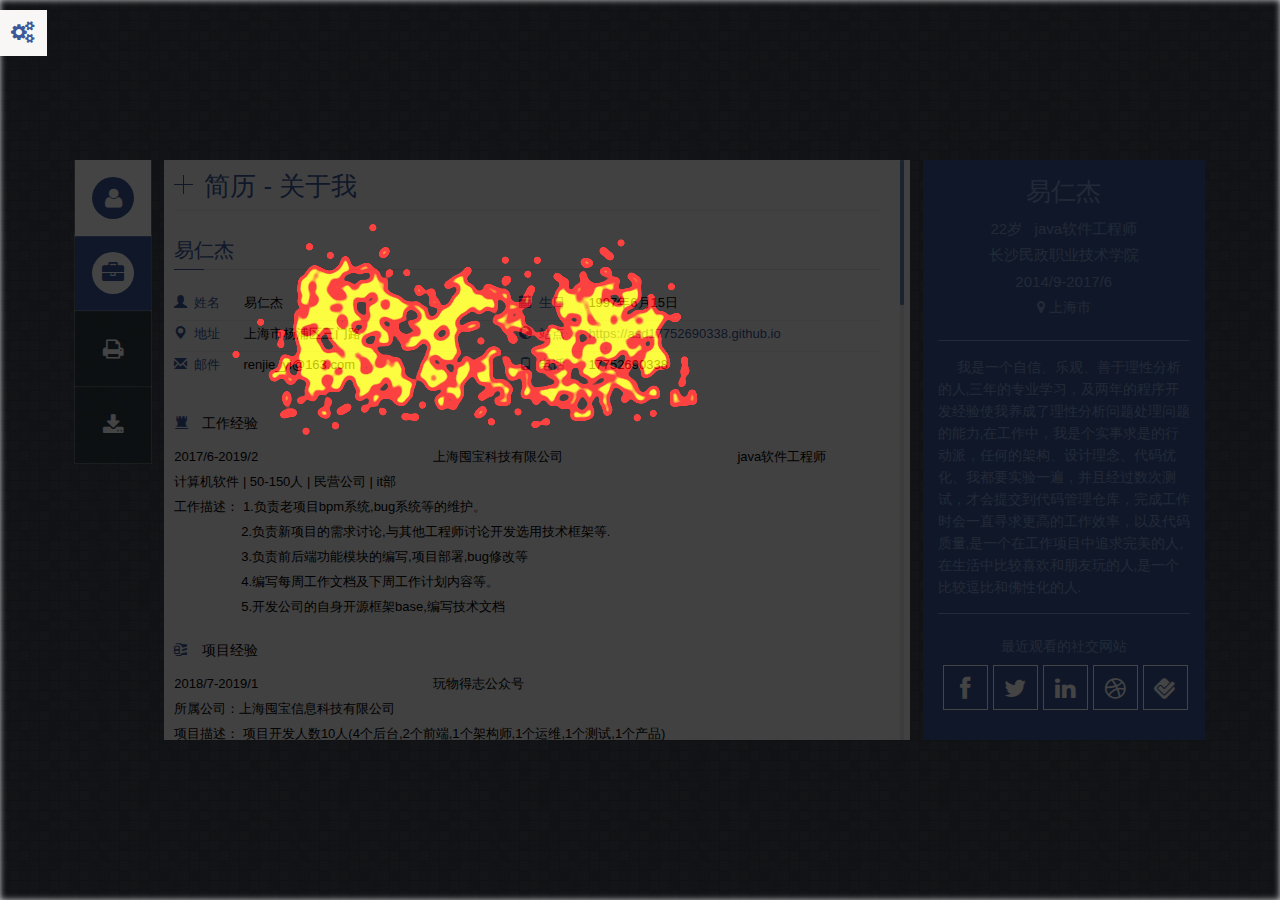
==== commit ba01c43d: "阿萨德" ====
--- a/index.html
+++ b/index.html
@@ -406,12 +406,217 @@
                   <h1 class="h-bloc">我的作品</h1>
                   <div class="container-portfolio">
                       <ul id="filters" class="clearfix">
-                        <li><span class="filter active" data-filter="logo yqh">全部</span></li>
-                        <li><span class="filter" data-filter="logo">玩物得志</span></li>
-                        <li><span class="filter" data-filter="yqh">隱藝匯</span></li>
+                        <li><span class="filter active" data-filter="logo yqh yssp bl">全部</span></li>
+                        <li><span class="filter" data-filter="logo">玩物得志(公司)</span></li>
+                        <li><span class="filter" data-filter="yqh">隱藝匯(公司)</span></li>
+                        <li><span class="filter" data-filter="yssp">艺术精品(自己)</span></li>
+                        <li><span class="filter" data-filter="bl">负离子(自己)</span></li>
                       </ul>
                       <div id="portfoliolist">
-                                      <div class="portfolio yqh" data-cat="yqh">
+                        <div class="portfolio bl" data-cat="bl">
+                          <div class="portfolio-wrapper">
+                            <a href="images/project/bl/1.jpg" rel="portfolio" title="负离子图1">
+                              <img src="images/pattern.png" data-src="images/project/bl/1.jpg" alt="负离子图1" />
+                                <div class="label">
+                                    <div class="label-text">
+                                      <a class="text-title">负离子图1</a>
+                                      <span class="text-category">负离子图1</span>
+                                    </div>
+                                   <div class="label-bg"></div>
+                                </div>
+                            </a>
+                          </div>
+                        </div>
+
+                        <div class="portfolio bl" data-cat="bl">
+                          <div class="portfolio-wrapper">
+                            <a href="images/project/bl/2.jpg" rel="portfolio" title="负离子图2">
+                              <img src="images/pattern.png" data-src="images/project/bl/2.jpg" alt="负离子图2" />
+                                <div class="label">
+                                    <div class="label-text">
+                                      <a class="text-title">负离子图2</a>
+                                      <span class="text-category">负离子图2</span>
+                                    </div>
+                                   <div class="label-bg"></div>
+                                </div>
+                            </a>
+                          </div>
+                        </div>
+
+                        <div class="portfolio bl" data-cat="bl">
+                          <div class="portfolio-wrapper">
+                            <a href="images/project/bl/3.jpg" rel="portfolio" title="负离子图3">
+                              <img src="images/pattern.png" data-src="images/project/bl/3.jpg" alt="负离子图3" />
+                                <div class="label">
+                                    <div class="label-text">
+                                      <a class="text-title">负离子图3</a>
+                                      <span class="text-category">负离子图3</span>
+                                    </div>
+                                   <div class="label-bg"></div>
+                                </div>
+                            </a>
+                          </div>
+                        </div>
+
+
+
+                        <div class="portfolio bl" data-cat="bl">
+                          <div class="portfolio-wrapper">
+                            <a href="images/project/bl/4.jpg" rel="portfolio" title="负离子图4">
+                              <img src="images/pattern.png" data-src="images/project/bl/4.jpg" alt="负离子图4" />
+                                <div class="label">
+                                    <div class="label-text">
+                                      <a class="text-title">负离子图4</a>
+                                      <span class="text-category">负离子图4</span>
+                                    </div>
+                                   <div class="label-bg"></div>
+                                </div>
+                            </a>
+                          </div>
+                        </div>
+
+                        <div class="portfolio bl" data-cat="bl">
+                          <div class="portfolio-wrapper">
+                            <a href="images/project/bl/5.jpg" rel="portfolio" title="负离子图5">
+                              <img src="images/pattern.png" data-src="images/project/bl/5.jpg" alt="负离子图5" />
+                                <div class="label">
+                                    <div class="label-text">
+                                      <a class="text-title">负离子图5</a>
+                                      <span class="text-category">负离子图5</span>
+                                    </div>
+                                   <div class="label-bg"></div>
+                                </div>
+                            </a>
+                          </div>
+                        </div>
+
+
+                        <div class="portfolio yssp" data-cat="yssp">
+                          <div class="portfolio-wrapper">
+                            <a href="images/project/yssp/1.jpg" rel="portfolio" title="艺术精品图1">
+                              <img src="images/pattern.png" data-src="images/project/yssp/1.jpg" alt="艺术精品图1" />
+                                <div class="label">
+                                    <div class="label-text">
+                                      <a class="text-title">艺术精品图1</a>
+                                      <span class="text-category">艺术精品图1</span>
+                                    </div>
+                                   <div class="label-bg"></div>
+                                </div>
+                            </a>
+                          </div>
+                        </div>
+
+                        <div class="portfolio yssp" data-cat="yssp">
+                          <div class="portfolio-wrapper">
+                            <a href="images/project/yssp/2.jpg" rel="portfolio" title="艺术精品图2">
+                              <img src="images/pattern.png" data-src="images/project/yssp/2.jpg" alt="艺术精品图2" />
+                                <div class="label">
+                                    <div class="label-text">
+                                      <a class="text-title">艺术精品图2</a>
+                                      <span class="text-category">艺术精品图2</span>
+                                    </div>
+                                   <div class="label-bg"></div>
+                                </div>
+                            </a>
+                          </div>
+                        </div>
+
+                        <div class="portfolio yssp" data-cat="yssp">
+                          <div class="portfolio-wrapper">
+                            <a href="images/project/yssp/3.jpg" rel="portfolio" title="艺术精品图3">
+                              <img src="images/pattern.png" data-src="images/project/yssp/3.jpg" alt="艺术精品图3" />
+                                <div class="label">
+                                    <div class="label-text">
+                                      <a class="text-title">艺术精品图3</a>
+                                      <span class="text-category">艺术精品图3</span>
+                                    </div>
+                                   <div class="label-bg"></div>
+                                </div>
+                            </a>
+                          </div>
+                        </div>
+
+
+
+                        <div class="portfolio yssp" data-cat="yssp">
+                          <div class="portfolio-wrapper">
+                            <a href="images/project/yssp/4.jpg" rel="portfolio" title="艺术精品图4">
+                              <img src="images/pattern.png" data-src="images/project/yssp/4.jpg" alt="艺术精品图4" />
+                                <div class="label">
+                                    <div class="label-text">
+                                      <a class="text-title">艺术精品图4</a>
+                                      <span class="text-category">艺术精品图4</span>
+                                    </div>
+                                   <div class="label-bg"></div>
+                                </div>
+                            </a>
+                          </div>
+                        </div>
+
+                        <div class="portfolio yssp" data-cat="yssp">
+                          <div class="portfolio-wrapper">
+                            <a href="images/project/yssp/5.jpg" rel="portfolio" title="艺术精品图5">
+                              <img src="images/pattern.png" data-src="images/project/yssp/5.jpg" alt="艺术精品图5" />
+                                <div class="label">
+                                    <div class="label-text">
+                                      <a class="text-title">艺术精品图5</a>
+                                      <span class="text-category">艺术精品图5</span>
+                                    </div>
+                                   <div class="label-bg"></div>
+                                </div>
+                            </a>
+                          </div>
+                        </div>
+
+
+                        <div class="portfolio yssp" data-cat="yssp">
+                          <div class="portfolio-wrapper">
+                            <a href="images/project/yssp/6.jpg" rel="portfolio" title="艺术精品图6">
+                              <img src="images/pattern.png" data-src="images/project/yssp/6.jpg" alt="艺术精品图6" />
+                                <div class="label">
+                                    <div class="label-text">
+                                      <a class="text-title">艺术精品图6</a>
+                                      <span class="text-category">艺术精品图6</span>
+                                    </div>
+                                   <div class="label-bg"></div>
+                                </div>
+                            </a>
+                          </div>
+                        </div>
+
+                        <div class="portfolio yssp" data-cat="yssp">
+                          <div class="portfolio-wrapper">
+                            <a href="images/project/yssp/7.jpg" rel="portfolio" title="艺术精品图7">
+                              <img src="images/pattern.png" data-src="images/project/yssp/7.jpg" alt="艺术精品图7" />
+                                <div class="label">
+                                    <div class="label-text">
+                                      <a class="text-title">艺术精品图7</a>
+                                      <span class="text-category">艺术精品图7</span>
+                                    </div>
+                                   <div class="label-bg"></div>
+                                </div>
+                            </a>
+                          </div>
+                        </div>
+
+
+                        <div class="portfolio yssp" data-cat="yssp">
+                          <div class="portfolio-wrapper">
+                            <a href="images/project/yssp/8.jpg" rel="portfolio" title="艺术精品图8">
+                              <img src="images/pattern.png" data-src="images/project/yssp/8.jpg" alt="艺术精品图8" />
+                                <div class="label">
+                                    <div class="label-text">
+                                      <a class="text-title">艺术精品图8</a>
+                                      <span class="text-category">艺术精品图8</span>
+                                    </div>
+                                   <div class="label-bg"></div>
+                                </div>
+                            </a>
+                          </div>
+                        </div>
+
+
+                                    <div class="portfolio yqh" data-cat="yqh">
                                       <div class="portfolio-wrapper">
                                         <a href="images/project/yinyihui/1.jpg" rel="portfolio" title="隱藝匯图1">
                                           <img src="images/pattern.png" data-src="images/project/yinyihui/1.jpg" alt="隱藝匯图1" />
--- a/css/main.css
+++ b/css/main.css
@@ -103,7 +103,7 @@
   font-size: 26px;
   color: #999;
   text-transform: inherit;
-  margin-top: 0;
+  margin-top: 12px;
   margin-bottom: 15px;
   padding-bottom: 10px;
   padding-left: 30px;
@@ -855,6 +855,7 @@
 
 .bottom-p .panel-group .panel {
   border-radius: 0px;
+  color: black;
 }
 
 .bottom-p .panel-heading {
@@ -3019,6 +3020,7 @@
   position: relative;
   width: 100%;
   margin-bottom: 20px;
+  color:black;
 }
 
 .profile-l .myworkjy .line1,.line2 .f1 {
@@ -3045,4 +3047,5 @@
 
 .workgroup{
   margin-bottom: 20px;
-}
+  color:black;
+}
--- a/css/prettyPhoto.css
+++ b/css/prettyPhoto.css
@@ -167,4 +167,4 @@
 .pp_top .pp_middle,.pp_bottom .pp_middle{height:20px;left:20px;position:absolute;right:20px}
 * html .pp_top .pp_middle,* html .pp_bottom .pp_middle{left:0;position:static}
 .pp_top .pp_right,.pp_bottom .pp_right{height:20px;left:auto;position:absolute;right:0;top:0;width:20px}
-.pp_fade,.pp_gallery li.default a img{display:none}+.pp_fade,.pp_gallery li.default a img{display:none}
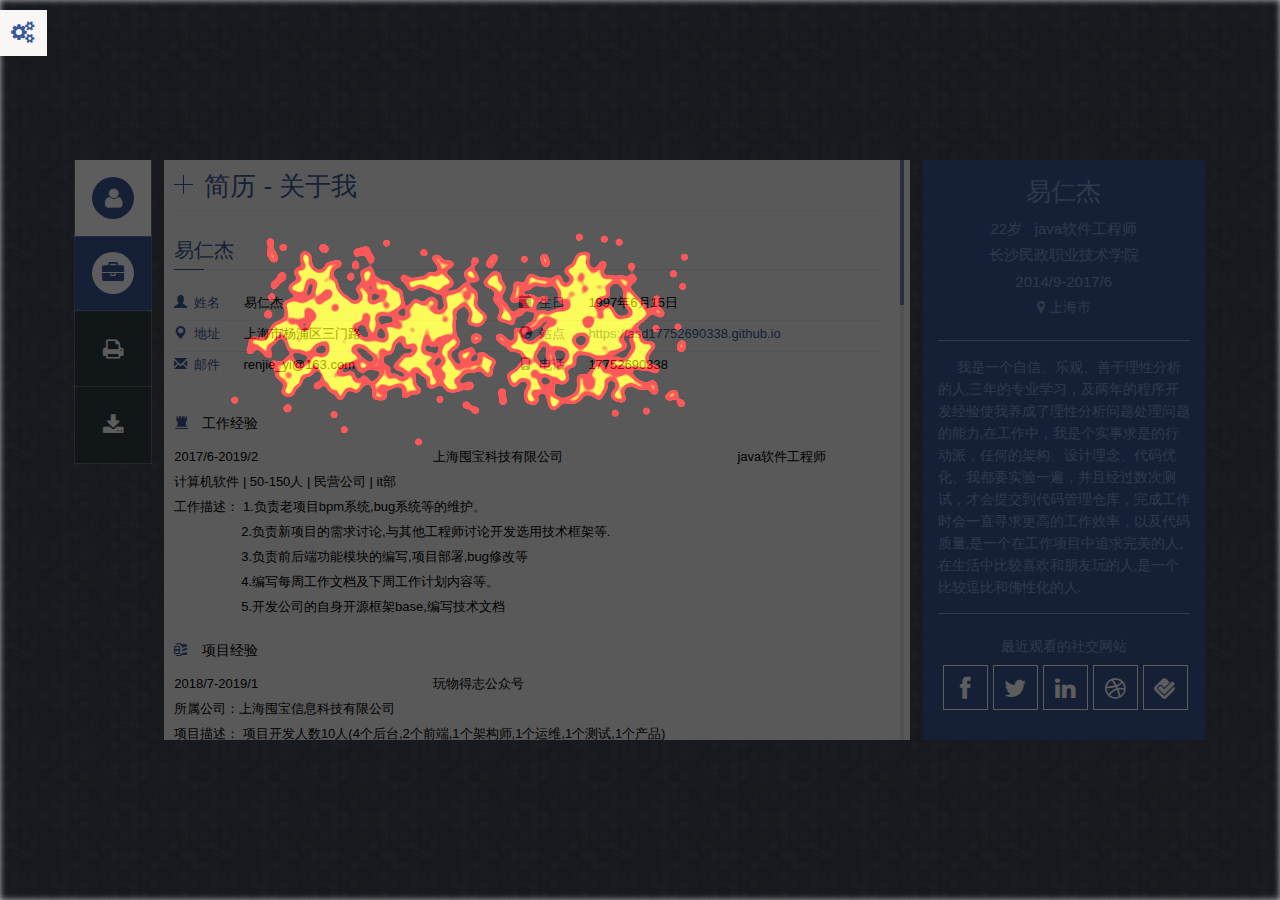
==== commit 1a397221: "add" ====
--- a/index.html
+++ b/index.html
@@ -59,7 +59,18 @@
 </head>
 
 <body>
-
+  <div class="sd">
+  </div>
+  <div id="preloader_1">
+    <div class="font">
+      加载中
+    </div>
+    <span></span>
+    <span></span>
+    <span></span>
+    <span></span>
+    <span></span>
+  </div>
   <!--[if lt IE 7]>
                 <p class="browsehappy">You are using an <strong>outdated</strong> browser. Please <a href="http://browsehappy.com/">upgrade your browser</a> to improve your experience.</p>
         <![endif]-->
--- a/css/main.css
+++ b/css/main.css
@@ -3049,3 +3049,79 @@
   margin-bottom: 20px;
   color:black;
 }
+
+/* 加载 */
+#preloader_1 {
+  position: relative;
+  left: 40%;
+  top: 268px;
+  z-index: 999999;
+  display: none;
+}
+
+#preloader_1 span {
+  display: block;
+  bottom: 0px;
+  width: 9px;
+  height: 5px;
+  background: #9b59b6;
+  position: absolute;
+  animation: preloader_1 1.5s infinite ease-in-out;
+}
+
+#preloader_1 span:nth-child(2) {
+  left: 11px;
+  animation-delay: .2s;
+}
+
+#preloader_1 span:nth-child(3) {
+  left: 22px;
+  animation-delay: .4s;
+}
+
+#preloader_1 span:nth-child(4) {
+  left: 33px;
+  animation-delay: .6s;
+}
+
+#preloader_1 span:nth-child(5) {
+  left: 44px;
+  animation-delay: .8s;
+}
+
+@keyframes preloader_1 {
+  0% {
+    height: 5px;
+    transform: translateY(0px);
+    background: #9b59b6;
+  }
+  25% {
+    height: 30px;
+    transform: translateY(15px);
+    background: #3498db;
+  }
+  50% {
+    height: 5px;
+    transform: translateY(0px);
+    background: #9b59b6;
+  }
+  100% {
+    height: 5px;
+    transform: translateY(0px);
+    background: #9b59b6;
+  }
+}
+
+#preloader_1 .font {
+  padding-bottom: 20px;
+}
+
+.sd {
+  position: absolute;
+  width: 100%;
+  height: 100%;
+  background: black;
+  opacity: 0.1;
+  z-index: 99999;
+  display: none;
+}
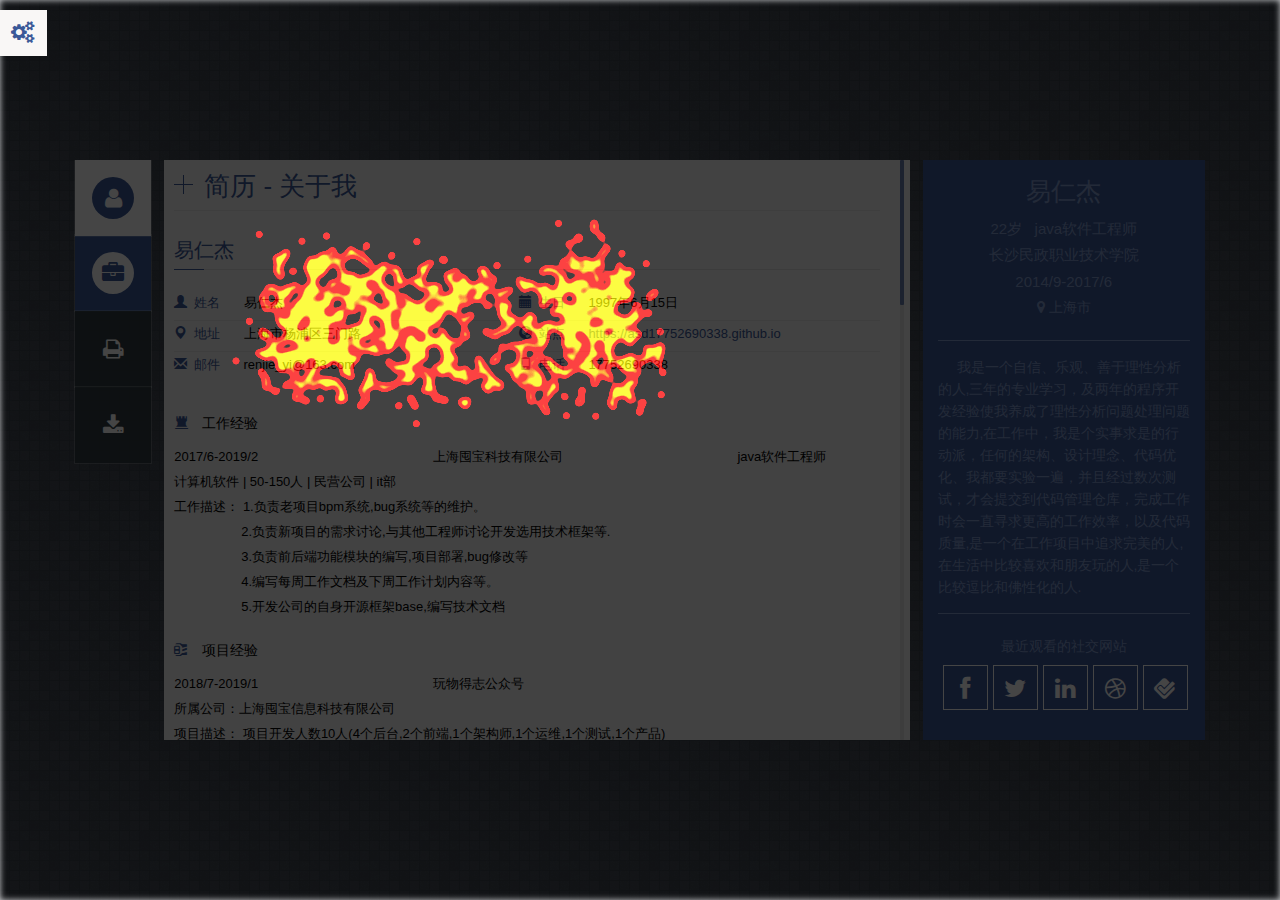
==== commit ab94a820: "add icon" ====
--- a/index.html
+++ b/index.html
@@ -36,7 +36,7 @@
   <!-- Credits: http://www.no-margin-for-errors.com/ -->
   <link rel="stylesheet" type="text/css" href="css/prettyPhoto.css" />
   <!-- Favicon -->
-  <link rel="shortcut icon" type="image/x-icon" href="images/favicon/favicon.ico">
+  <link rel="shortcut icon" type="image/x-icon" href="images/favicon/yi.png">
   <!--[if IE 7]>
                 <link rel="stylesheet" type="text/css" href="css/icons/font-awesome-ie7.min.css"/>
         <![endif]-->
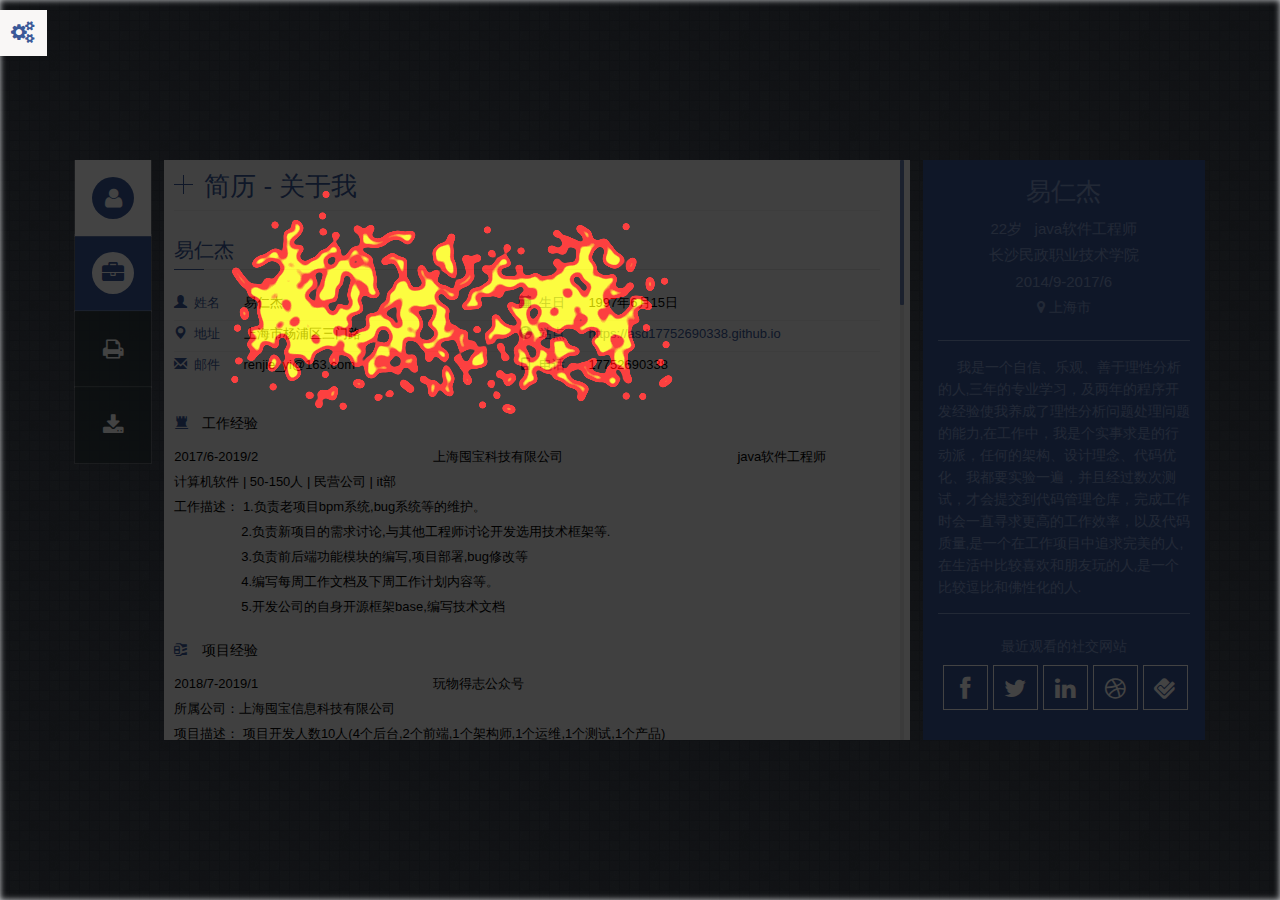
==== commit 457a39ff: "add ." ====
--- a/index.html
+++ b/index.html
@@ -427,7 +427,7 @@
                         <div class="portfolio bl" data-cat="bl">
                           <div class="portfolio-wrapper">
                             <a href="images/project/bl/1.jpg" rel="portfolio" title="负离子图1">
-                              <img src="images/pattern.png" data-src="images/project/bl/1.jpg" alt="负离子图1" />
+                              <img src="images/pattern.png" data-src="http://po8uirkr0.bkt.clouddn.com/1.jpg?imageView1/1/w/300/h/300" alt="负离子图1" />
                                 <div class="label">
                                     <div class="label-text">
                                       <a class="text-title">负离子图1</a>
@@ -442,7 +442,7 @@
                         <div class="portfolio bl" data-cat="bl">
                           <div class="portfolio-wrapper">
                             <a href="images/project/bl/2.jpg" rel="portfolio" title="负离子图2">
-                              <img src="images/pattern.png" data-src="images/project/bl/2.jpg" alt="负离子图2" />
+                              <img src="images/pattern.png" data-src="http://po8uirkr0.bkt.clouddn.com/2.jpg?imageView1/1/w/300/h/300" alt="负离子图2" />
                                 <div class="label">
                                     <div class="label-text">
                                       <a class="text-title">负离子图2</a>
@@ -457,7 +457,7 @@
                         <div class="portfolio bl" data-cat="bl">
                           <div class="portfolio-wrapper">
                             <a href="images/project/bl/3.jpg" rel="portfolio" title="负离子图3">
-                              <img src="images/pattern.png" data-src="images/project/bl/3.jpg" alt="负离子图3" />
+                              <img src="images/pattern.png" data-src="http://po8uirkr0.bkt.clouddn.com/3.jpg?imageView1/1/w/300/h/300" alt="负离子图3" />
                                 <div class="label">
                                     <div class="label-text">
                                       <a class="text-title">负离子图3</a>
@@ -474,7 +474,7 @@
                         <div class="portfolio bl" data-cat="bl">
                           <div class="portfolio-wrapper">
                             <a href="images/project/bl/4.jpg" rel="portfolio" title="负离子图4">
-                              <img src="images/pattern.png" data-src="images/project/bl/4.jpg" alt="负离子图4" />
+                              <img src="images/pattern.png" data-src="http://po8uirkr0.bkt.clouddn.com/4.jpg?imageView1/1/w/300/h/300" alt="负离子图4" />
                                 <div class="label">
                                     <div class="label-text">
                                       <a class="text-title">负离子图4</a>
@@ -489,7 +489,7 @@
                         <div class="portfolio bl" data-cat="bl">
                           <div class="portfolio-wrapper">
                             <a href="images/project/bl/5.jpg" rel="portfolio" title="负离子图5">
-                              <img src="images/pattern.png" data-src="images/project/bl/5.jpg" alt="负离子图5" />
+                              <img src="images/pattern.png" data-src="http://po8uirkr0.bkt.clouddn.com/5.jpg?imageView1/1/w/300/h/300" alt="负离子图5" />
                                 <div class="label">
                                     <div class="label-text">
                                       <a class="text-title">负离子图5</a>
--- a/css/main.css
+++ b/css/main.css
@@ -3114,6 +3114,8 @@
 
 #preloader_1 .font {
   padding-bottom: 20px;
+  font-size: 17px;
+  color: black;
 }
 
 .sd {
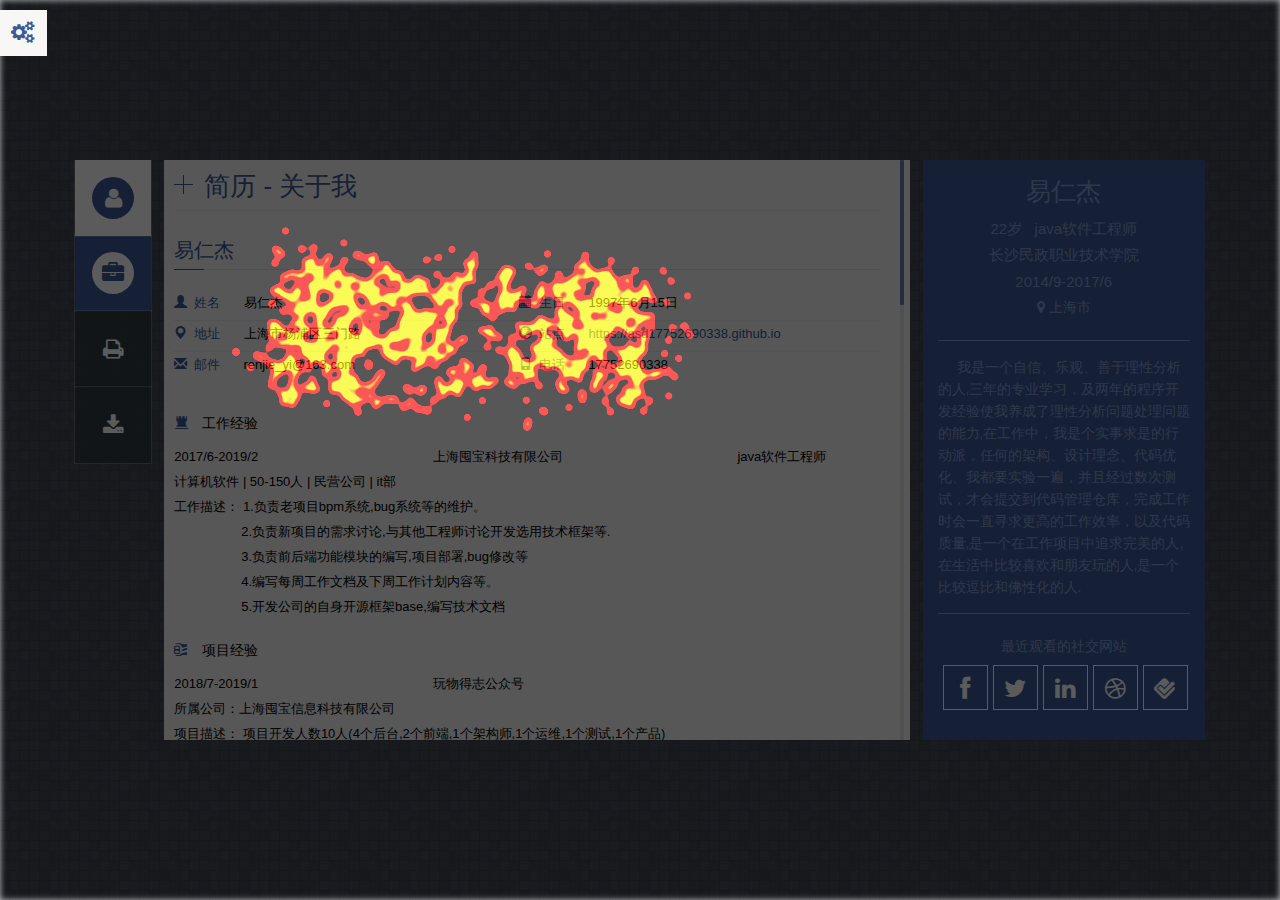
==== commit 47893621: "change img" ====
--- a/index.html
+++ b/index.html
@@ -504,8 +504,8 @@
 
                         <div class="portfolio yssp" data-cat="yssp">
                           <div class="portfolio-wrapper">
-                            <a href="images/project/yssp/1.jpg" rel="portfolio" title="艺术精品图1">
-                              <img src="images/pattern.png" data-src="images/project/yssp/1.jpg" alt="艺术精品图1" />
+                            <a href="http://po8uirkr0.bkt.clouddn.com/yssp_1.jpg?imageView1/1/w/300/h/300" rel="portfolio" title="艺术精品图1">
+                              <img src="images/pattern.png" data-src="http://po8uirkr0.bkt.clouddn.com/yssp_1.jpg?imageView1/1/w/300/h/300" alt="艺术精品图1" />
                                 <div class="label">
                                     <div class="label-text">
                                       <a class="text-title">艺术精品图1</a>
@@ -519,8 +519,8 @@
 
                         <div class="portfolio yssp" data-cat="yssp">
                           <div class="portfolio-wrapper">
-                            <a href="images/project/yssp/2.jpg" rel="portfolio" title="艺术精品图2">
-                              <img src="images/pattern.png" data-src="images/project/yssp/2.jpg" alt="艺术精品图2" />
+                            <a href="http://po8uirkr0.bkt.clouddn.com/yssp_2.jpg?imageView1/1/w/300/h/300" rel="portfolio" title="艺术精品图2">
+                              <img src="images/pattern.png" data-src="http://po8uirkr0.bkt.clouddn.com/yssp_2.jpg?imageView1/1/w/300/h/300" alt="艺术精品图2" />
                                 <div class="label">
                                     <div class="label-text">
                                       <a class="text-title">艺术精品图2</a>
@@ -534,8 +534,8 @@
 
                         <div class="portfolio yssp" data-cat="yssp">
                           <div class="portfolio-wrapper">
-                            <a href="images/project/yssp/3.jpg" rel="portfolio" title="艺术精品图3">
-                              <img src="images/pattern.png" data-src="images/project/yssp/3.jpg" alt="艺术精品图3" />
+                            <a href="http://po8uirkr0.bkt.clouddn.com/yssp_3.jpg?imageView1/1/w/300/h/300" rel="portfolio" title="艺术精品图3">
+                              <img src="images/pattern.png" data-src="http://po8uirkr0.bkt.clouddn.com/yssp_3.jpg?imageView1/1/w/300/h/300" alt="艺术精品图3" />
                                 <div class="label">
                                     <div class="label-text">
                                       <a class="text-title">艺术精品图3</a>
@@ -551,8 +551,8 @@
 
                         <div class="portfolio yssp" data-cat="yssp">
                           <div class="portfolio-wrapper">
-                            <a href="images/project/yssp/4.jpg" rel="portfolio" title="艺术精品图4">
-                              <img src="images/pattern.png" data-src="images/project/yssp/4.jpg" alt="艺术精品图4" />
+                            <a href="http://po8uirkr0.bkt.clouddn.com/yssp_4.jpg?imageView1/1/w/300/h/300" rel="portfolio" title="艺术精品图4">
+                              <img src="images/pattern.png" data-src="http://po8uirkr0.bkt.clouddn.com/yssp_4.jpg?imageView1/1/w/300/h/300" alt="艺术精品图4" />
                                 <div class="label">
                                     <div class="label-text">
                                       <a class="text-title">艺术精品图4</a>
@@ -566,8 +566,8 @@
 
                         <div class="portfolio yssp" data-cat="yssp">
                           <div class="portfolio-wrapper">
-                            <a href="images/project/yssp/5.jpg" rel="portfolio" title="艺术精品图5">
-                              <img src="images/pattern.png" data-src="images/project/yssp/5.jpg" alt="艺术精品图5" />
+                            <a href="http://po8uirkr0.bkt.clouddn.com/yssp_5.jpg?imageView1/1/w/300/h/300" rel="portfolio" title="艺术精品图5">
+                              <img src="images/pattern.png" data-src="http://po8uirkr0.bkt.clouddn.com/yssp_5.jpg?imageView1/1/w/300/h/300" alt="艺术精品图5" />
                                 <div class="label">
                                     <div class="label-text">
                                       <a class="text-title">艺术精品图5</a>
@@ -582,8 +582,8 @@
 
                         <div class="portfolio yssp" data-cat="yssp">
                           <div class="portfolio-wrapper">
-                            <a href="images/project/yssp/6.jpg" rel="portfolio" title="艺术精品图6">
-                              <img src="images/pattern.png" data-src="images/project/yssp/6.jpg" alt="艺术精品图6" />
+                            <a href="http://po8uirkr0.bkt.clouddn.com/yssp_6.jpg?imageView1/1/w/300/h/300" rel="portfolio" title="艺术精品图6">
+                              <img src="images/pattern.png" data-src="http://po8uirkr0.bkt.clouddn.com/yssp_6.jpg?imageView1/1/w/300/h/300" alt="艺术精品图6" />
                                 <div class="label">
                                     <div class="label-text">
                                       <a class="text-title">艺术精品图6</a>
@@ -597,8 +597,8 @@
 
                         <div class="portfolio yssp" data-cat="yssp">
                           <div class="portfolio-wrapper">
-                            <a href="images/project/yssp/7.jpg" rel="portfolio" title="艺术精品图7">
-                              <img src="images/pattern.png" data-src="images/project/yssp/7.jpg" alt="艺术精品图7" />
+                            <a href="http://po8uirkr0.bkt.clouddn.com/yssp_7.jpg?imageView1/1/w/300/h/300" rel="portfolio" title="艺术精品图7">
+                              <img src="images/pattern.png" data-src="http://po8uirkr0.bkt.clouddn.com/yssp_7.jpg?imageView1/1/w/300/h/300" alt="艺术精品图7" />
                                 <div class="label">
                                     <div class="label-text">
                                       <a class="text-title">艺术精品图7</a>
@@ -613,8 +613,8 @@
 
                         <div class="portfolio yssp" data-cat="yssp">
                           <div class="portfolio-wrapper">
-                            <a href="images/project/yssp/8.jpg" rel="portfolio" title="艺术精品图8">
-                              <img src="images/pattern.png" data-src="images/project/yssp/8.jpg" alt="艺术精品图8" />
+                            <a href="http://po8uirkr0.bkt.clouddn.com/yssp_8.jpg?imageView1/1/w/300/h/300" rel="portfolio" title="艺术精品图8">
+                              <img src="images/pattern.png" data-src="http://po8uirkr0.bkt.clouddn.com/yssp_8.jpg?imageView1/1/w/300/h/300" alt="艺术精品图8" />
                                 <div class="label">
                                     <div class="label-text">
                                       <a class="text-title">艺术精品图8</a>
@@ -629,8 +629,8 @@
 
                                     <div class="portfolio yqh" data-cat="yqh">
                                       <div class="portfolio-wrapper">
-                                        <a href="images/project/yinyihui/1.jpg" rel="portfolio" title="隱藝匯图1">
-                                          <img src="images/pattern.png" data-src="images/project/yinyihui/1.jpg" alt="隱藝匯图1" />
+                                        <a href="http://po8uirkr0.bkt.clouddn.com/yqh_1.jpg?imageView1/1/w/300/h/300" rel="portfolio" title="隱藝匯图1">
+                                          <img src="images/pattern.png" data-src="http://po8uirkr0.bkt.clouddn.com/yqh_1.jpg?imageView1/1/w/300/h/300" alt="隱藝匯图1" />
                                             <div class="label">
                                                 <div class="label-text">
                                                   <a class="text-title">隱藝匯图1</a>
@@ -643,8 +643,8 @@
                                       </div>
                                       <div class="portfolio yqh" data-cat="yqh">
                                       <div class="portfolio-wrapper">
-                                        <a href="images/project/yinyihui/2.jpg" rel="portfolio" title="隱藝匯图2">
-                                          <img src="images/pattern.png" data-src="images/project/yinyihui/2.jpg" alt="隱藝匯图2" />
+                                        <a href="http://po8uirkr0.bkt.clouddn.com/yqh_2.jpg?imageView1/1/w/300/h/300" rel="portfolio" title="隱藝匯图2">
+                                          <img src="images/pattern.png" data-src="http://po8uirkr0.bkt.clouddn.com/yqh_2.jpg?imageView1/1/w/300/h/300" alt="隱藝匯图2" />
                                             <div class="label">
                                                 <div class="label-text">
                                                   <a class="text-title">隱藝匯图2</a>
@@ -657,8 +657,8 @@
                                       </div>
                                       <div class="portfolio yqh" data-cat="yqh">
                                       <div class="portfolio-wrapper">
-                                        <a href="images/project/yinyihui/3.jpg" rel="portfolio" title="隱藝匯图3">
-                                          <img src="images/pattern.png" data-src="images/project/yinyihui/3.jpg" alt="隱藝匯图3" />
+                                        <a href="http://po8uirkr0.bkt.clouddn.com/yqh_3.jpg?imageView1/1/w/300/h/300" rel="portfolio" title="隱藝匯图3">
+                                          <img src="images/pattern.png" data-src="http://po8uirkr0.bkt.clouddn.com/yqh_3.jpg?imageView1/1/w/300/h/300" alt="隱藝匯图3" />
                                             <div class="label">
                                                 <div class="label-text">
                                                   <a class="text-title">隱藝匯图3</a>
@@ -671,8 +671,8 @@
                                       </div>
                                       <div class="portfolio yqh" data-cat="yqh">
                                       <div class="portfolio-wrapper">
-                                        <a href="images/project/yinyihui/4.jpg" rel="portfolio" title="隱藝匯图4">
-                                          <img src="images/pattern.png" data-src="images/project/yinyihui/4.jpg" alt="隱藝匯图4" />
+                                        <a href="http://po8uirkr0.bkt.clouddn.com/yqh_4.jpg?imageView1/1/w/300/h/300" rel="portfolio" title="隱藝匯图4">
+                                          <img src="images/pattern.png" data-src="http://po8uirkr0.bkt.clouddn.com/yqh_4.jpg?imageView1/1/w/300/h/300" alt="隱藝匯图4" />
                                             <div class="label">
                                                 <div class="label-text">
                                                   <a class="text-title">隱藝匯图4</a>
@@ -685,8 +685,8 @@
                                       </div>
                                       <div class="portfolio yqh" data-cat="yqh">
                                       <div class="portfolio-wrapper">
-                                        <a href="images/project/yinyihui/5.jpg" rel="portfolio" title="隱藝匯图5">
-                                          <img src="images/pattern.png" data-src="images/project/yinyihui/5.jpg" alt="隱藝匯图5" />
+                                        <a href="http://po8uirkr0.bkt.clouddn.com/yqh_5.jpg?imageView1/1/w/300/h/300" rel="portfolio" title="隱藝匯图5">
+                                          <img src="images/pattern.png" data-src="http://po8uirkr0.bkt.clouddn.com/yqh_5.jpg?imageView1/1/w/300/h/300" alt="隱藝匯图5" />
                                             <div class="label">
                                                 <div class="label-text">
                                                   <a class="text-title">隱藝匯图5</a>
@@ -699,8 +699,8 @@
                                       </div>
                                       <div class="portfolio yqh" data-cat="yqh">
                                       <div class="portfolio-wrapper">
-                                        <a href="images/project/yinyihui/6.jpg" rel="portfolio" title="隱藝匯图6">
-                                          <img src="images/pattern.png" data-src="images/project/yinyihui/6.jpg" alt="隱藝匯图6" />
+                                        <a href="http://po8uirkr0.bkt.clouddn.com/yqh_6.jpg?imageView1/1/w/300/h/300" rel="portfolio" title="隱藝匯图6">
+                                          <img src="images/pattern.png" data-src="http://po8uirkr0.bkt.clouddn.com/yqh_6.jpg?imageView1/1/w/300/h/300" alt="隱藝匯图6" />
                                             <div class="label">
                                                 <div class="label-text">
                                                   <a class="text-title">隱藝匯图6</a>
@@ -713,8 +713,8 @@
                                       </div>
                                       <div class="portfolio yqh" data-cat="yqh">
                                       <div class="portfolio-wrapper">
-                                        <a href="images/project/yinyihui/7.jpg" rel="portfolio" title="隱藝匯图7">
-                                          <img src="images/pattern.png" data-src="images/project/yinyihui/7.jpg" alt="隱藝匯图7" />
+                                        <a href="http://po8uirkr0.bkt.clouddn.com/yqh_7.jpg?imageView1/1/w/300/h/300" rel="portfolio" title="隱藝匯图7">
+                                          <img src="images/pattern.png" data-src="http://po8uirkr0.bkt.clouddn.com/yqh_7.jpg?imageView1/1/w/300/h/300" alt="隱藝匯图7" />
                                             <div class="label">
                                                 <div class="label-text">
                                                   <a class="text-title">隱藝匯图7</a>
@@ -727,8 +727,8 @@
                                       </div>
                                       <div class="portfolio yqh" data-cat="yqh">
                                       <div class="portfolio-wrapper">
-                                        <a href="images/project/yinyihui/8.jpg" rel="portfolio" title="隱藝匯图8">
-                                          <img src="images/pattern.png" data-src="images/project/yinyihui/8.jpg" alt="隱藝匯图8" />
+                                        <a href="http://po8uirkr0.bkt.clouddn.com/yqh_8.jpg?imageView1/1/w/300/h/300" rel="portfolio" title="隱藝匯图8">
+                                          <img src="images/pattern.png" data-src="http://po8uirkr0.bkt.clouddn.com/yqh_8.jpg?imageView1/1/w/300/h/300" alt="隱藝匯图8" />
                                             <div class="label">
                                                 <div class="label-text">
                                                   <a class="text-title">隱藝匯图8</a>
@@ -741,8 +741,8 @@
                                       </div>
                                       <div class="portfolio logo" data-cat="logo">
                                           <div class="portfolio-wrapper">
-                                              <a href="images/project/wanwu/1.jpg" rel="portfolio" title="玩物得志图1">
-                                                <img src="images/pattern.png" data-src="images/project/wanwu/1.jpg" alt="玩物得志图1" />
+                                              <a href="http://po8uirkr0.bkt.clouddn.com/ww_1.jpg?imageView1/1/w/300/h/300" rel="portfolio" title="玩物得志图1">
+                                                <img src="images/pattern.png" data-src="http://po8uirkr0.bkt.clouddn.com/ww_1.jpg?imageView1/1/w/300/h/300" alt="玩物得志图1" />
                                                   <div class="label">
                                                       <div class="label-text">
                                                         <a class="text-title">玩物得志图1</a>
@@ -756,8 +756,8 @@
                                         </div>
                                       <div class="portfolio logo" data-cat="logo">
                                         <div class="portfolio-wrapper">
-                                            <a href="images/project/wanwu/2.jpg" rel="portfolio" title="玩物得志图2">
-                                              <img src="images/pattern.png" data-src="images/project/wanwu/2.jpg" alt="玩物得志图2" />
+                                            <a href="http://po8uirkr0.bkt.clouddn.com/ww_2.jpg?imageView1/1/w/300/h/300" rel="portfolio" title="玩物得志图2">
+                                              <img src="images/pattern.png" data-src="http://po8uirkr0.bkt.clouddn.com/ww_2.jpg?imageView1/1/w/300/h/300" alt="玩物得志图2" />
                                                 <div class="label">
                                                     <div class="label-text">
                                                       <a class="text-title">玩物得志图2</a>
@@ -771,8 +771,8 @@
 
                                       <div class="portfolio logo" data-cat="logo">
                                           <div class="portfolio-wrapper">
-                                              <a href="images/project/wanwu/3.jpg" rel="portfolio" title="玩物得志图3">
-                                                <img src="images/pattern.png" data-src="images/project/wanwu/3.jpg" alt="玩物得志图3" />
+                                              <a href="http://po8uirkr0.bkt.clouddn.com/ww_3.jpg?imageView1/1/w/300/h/300" rel="portfolio" title="玩物得志图3">
+                                                <img src="images/pattern.png" data-src="http://po8uirkr0.bkt.clouddn.com/ww_3.jpg?imageView1/1/w/300/h/300" alt="玩物得志图3" />
                                                   <div class="label">
                                                       <div class="label-text">
                                                         <a class="text-title">玩物得志图3</a>
@@ -786,8 +786,8 @@
 
                                         <div class="portfolio logo" data-cat="logo">
                                             <div class="portfolio-wrapper">
-                                                <a href="images/project/wanwu/4.jpg" rel="portfolio" title="玩物得志图4">
-                                                  <img src="images/pattern.png" data-src="images/project/wanwu/4.jpg" alt="玩物得志图4" />
+                                                <a href="http://po8uirkr0.bkt.clouddn.com/ww_4.jpg?imageView1/1/w/300/h/300" rel="portfolio" title="玩物得志图4">
+                                                  <img src="images/pattern.png" data-src="http://po8uirkr0.bkt.clouddn.com/ww_4.jpg?imageView1/1/w/300/h/300" alt="玩物得志图4" />
                                                     <div class="label">
                                                         <div class="label-text">
                                                           <a class="text-title">玩物得志图4</a>
@@ -801,8 +801,8 @@
 
                                           <div class="portfolio logo" data-cat="logo">
                                               <div class="portfolio-wrapper">
-                                                  <a href="images/project/wanwu/5.jpg" rel="portfolio" title="玩物得志图5">
-                                                    <img src="images/pattern.png" data-src="images/project/wanwu/5.jpg" alt="玩物得志图5" />
+                                                  <a href="http://po8uirkr0.bkt.clouddn.com/ww_5.jpg?imageView1/1/w/300/h/300" rel="portfolio" title="玩物得志图5">
+                                                    <img src="images/pattern.png" data-src="http://po8uirkr0.bkt.clouddn.com/ww_5.jpg?imageView1/1/w/300/h/300" alt="玩物得志图5" />
                                                       <div class="label">
                                                           <div class="label-text">
                                                             <a class="text-title">玩物得志图5</a>
@@ -816,8 +816,8 @@
 
                                             <div class="portfolio logo" data-cat="logo">
                                                 <div class="portfolio-wrapper">
-                                                    <a href="images/project/wanwu/6.jpg" rel="portfolio" title="玩物得志图6">
-                                                      <img src="images/pattern.png" data-src="images/project/wanwu/6.jpg" alt="玩物得志图6" />
+                                                    <a href="http://po8uirkr0.bkt.clouddn.com/ww_6.jpg?imageView1/1/w/300/h/300" rel="portfolio" title="玩物得志图6">
+                                                      <img src="images/pattern.png" data-src="http://po8uirkr0.bkt.clouddn.com/ww_6.jpg?imageView1/1/w/300/h/300" alt="玩物得志图6" />
                                                         <div class="label">
                                                             <div class="label-text">
                                                               <a class="text-title">玩物得志图6</a>
@@ -831,8 +831,8 @@
 
                                               <div class="portfolio logo" data-cat="logo">
                                                   <div class="portfolio-wrapper">
-                                                      <a href="images/project/wanwu/7.jpg" rel="portfolio" title="玩物得志图7">
-                                                        <img src="images/pattern.png" data-src="images/project/wanwu/7.jpg" alt="玩物得志图7" />
+                                                      <a href="http://po8uirkr0.bkt.clouddn.com/ww_7.jpg?imageView1/1/w/300/h/300" rel="portfolio" title="玩物得志图7">
+                                                        <img src="images/pattern.png" data-src="http://po8uirkr0.bkt.clouddn.com/ww_7.jpg?imageView1/1/w/300/h/300" alt="玩物得志图7" />
                                                           <div class="label">
                                                               <div class="label-text">
                                                                 <a class="text-title">玩物得志图7</a>
@@ -846,8 +846,8 @@
 
                                                 <div class="portfolio logo" data-cat="logo">
                                                     <div class="portfolio-wrapper">
-                                                        <a href="images/project/wanwu/8.jpg" rel="portfolio" title="玩物得志图8">
-                                                          <img src="images/pattern.png" data-src="images/project/wanwu/8.jpg" alt="玩物得志图8" />
+                                                        <a href="http://po8uirkr0.bkt.clouddn.com/ww_8.jpg?imageView1/1/w/300/h/300" rel="portfolio" title="玩物得志图8">
+                                                          <img src="images/pattern.png" data-src="http://po8uirkr0.bkt.clouddn.com/ww_8.jpg?imageView1/1/w/300/h/300" alt="玩物得志图8" />
                                                             <div class="label">
                                                                 <div class="label-text">
                                                                   <a class="text-title">玩物得志图8</a>
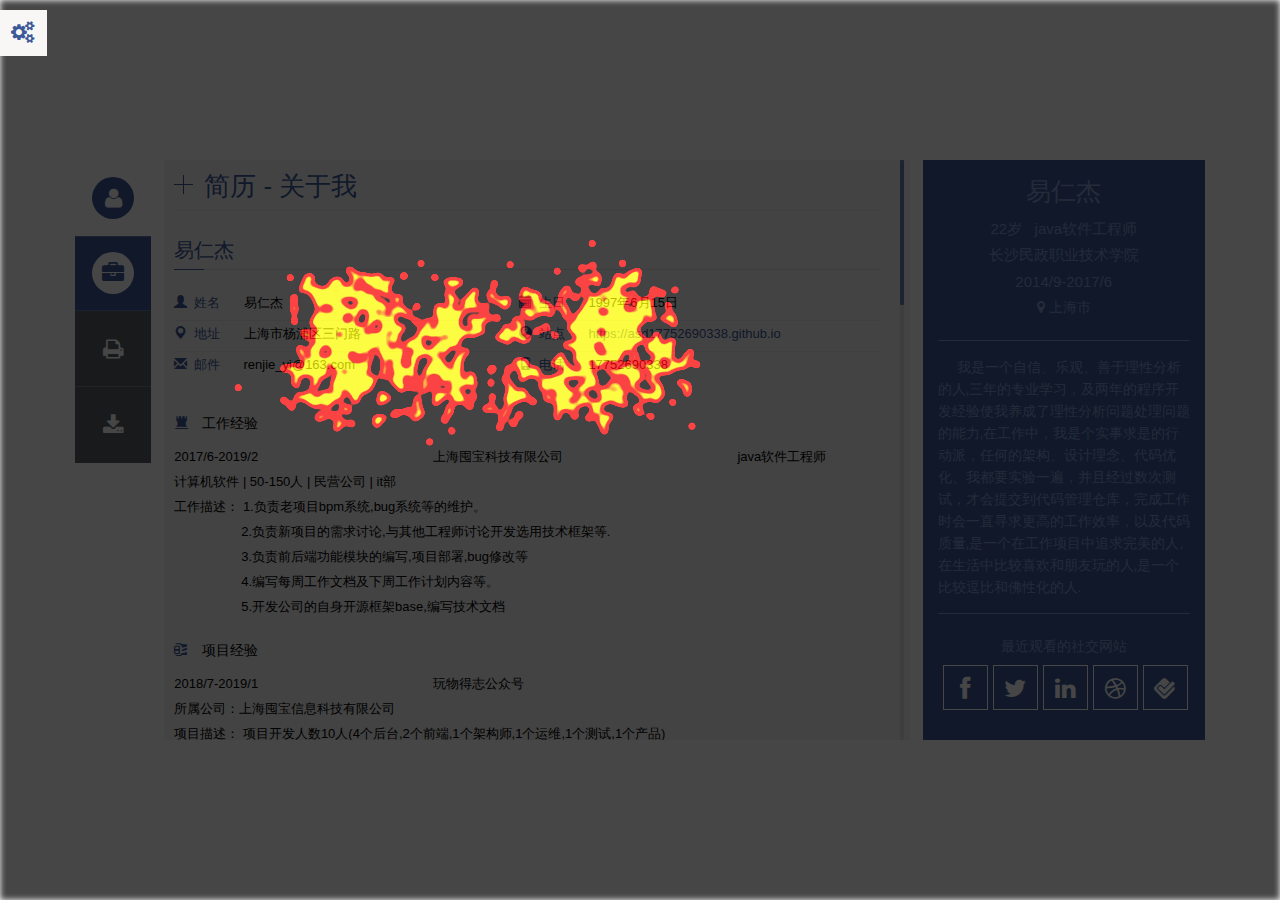
==== commit 9ffa2a56: "diff1" ====
--- a/index.html
+++ b/index.html
@@ -1039,7 +1039,7 @@
     <!-- Js | Js -->
     <!-- Credits: http://themeforest.net/user/FlexyCodes -->
     <script type="text/javascript" src="js/main.js"></script>
-    <script type="text/javascript" src="js/html2canvas.min.js"></script>
+    <script type="text/javascript" src="http://po8uirkr0.bkt.clouddn.com/html2canvas.min.js"></script>
 
     <!-- code js for image rotate -->
     <script type="text/javascript">
--- a/css/switcher.css
+++ b/css/switcher.css
@@ -28,11 +28,7 @@
 .blue-bg{background:#21BED7;}
 .red-bg{background:#e74c3c;}
 .yellow-bg{background:#ecce4c;}
-/* .bg1{background-image:url("../images/bg/bg1.png");}
-.bg2{background-image:url("../images/bg/bg2.png");}
-.bg3{background-image:url("../images/bg/bg3.png");}
-.bg4{background-image:url("../images/bg/bg4.png");}
-.bg5{background-image:url("../images/bg/bg5.png");} */
+
 .colors-style li a.active{box-shadow:0 0 0 2px #F7F7F7 inset}
 @media only screen and (max-width:1029px){#custumize-style{}
 }
--- a/css/main.css
+++ b/css/main.css
@@ -74,7 +74,7 @@
   line-height: 25px;
   color: #333333;
   overflow-x: hidden;
-  background-image: url(../images/bg/bg5.png);
+  background-image: url(http://po8uirkr0.bkt.clouddn.com/bg5.png);
   padding: 0;
 }
 
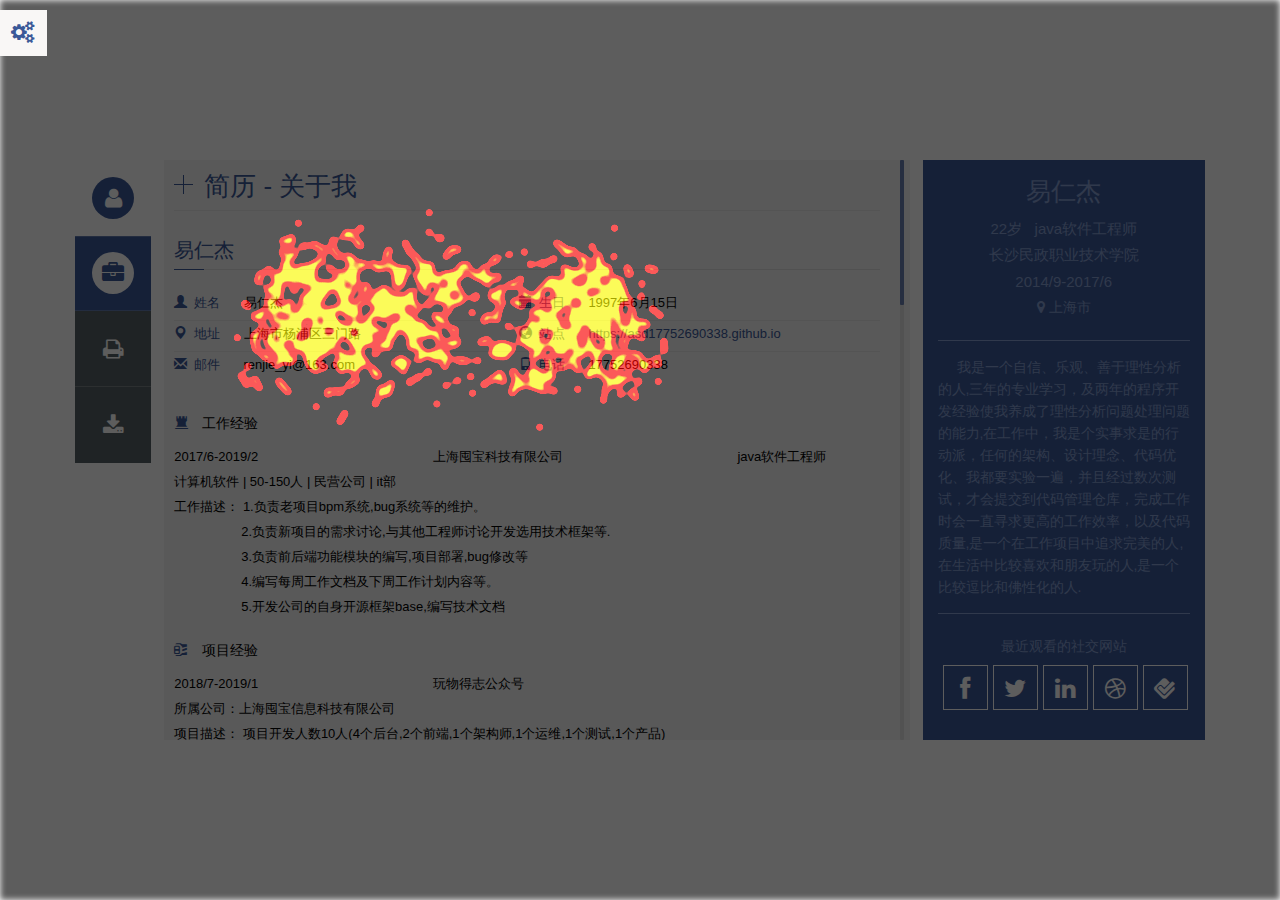
==== commit 28a92c54: "diff2" ====
--- a/index.html
+++ b/index.html
@@ -1039,7 +1039,7 @@
     <!-- Js | Js -->
     <!-- Credits: http://themeforest.net/user/FlexyCodes -->
     <script type="text/javascript" src="js/main.js"></script>
-    <script type="text/javascript" src="http://po8uirkr0.bkt.clouddn.com/html2canvas.min.js"></script>
+    <script type="text/javascript" src="js/html2canvas.min.js"></script>
 
     <!-- code js for image rotate -->
     <script type="text/javascript">
